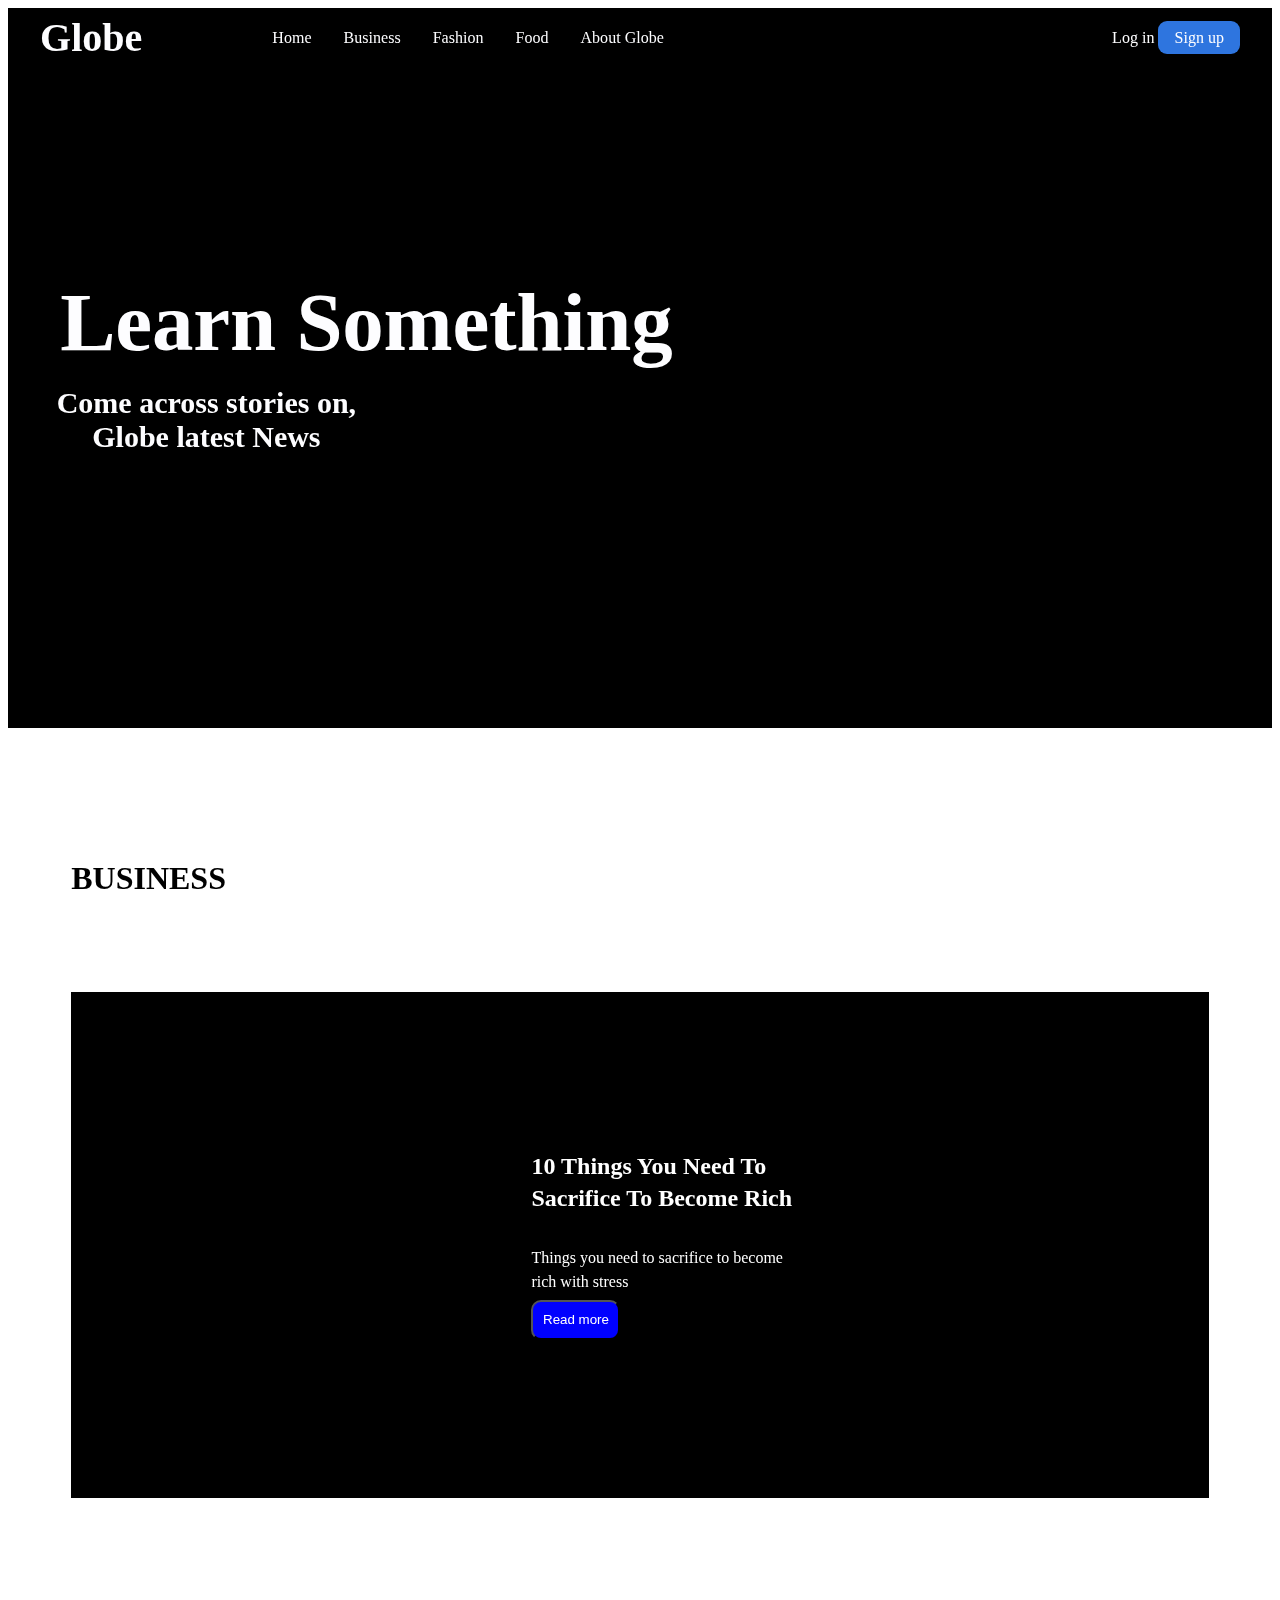
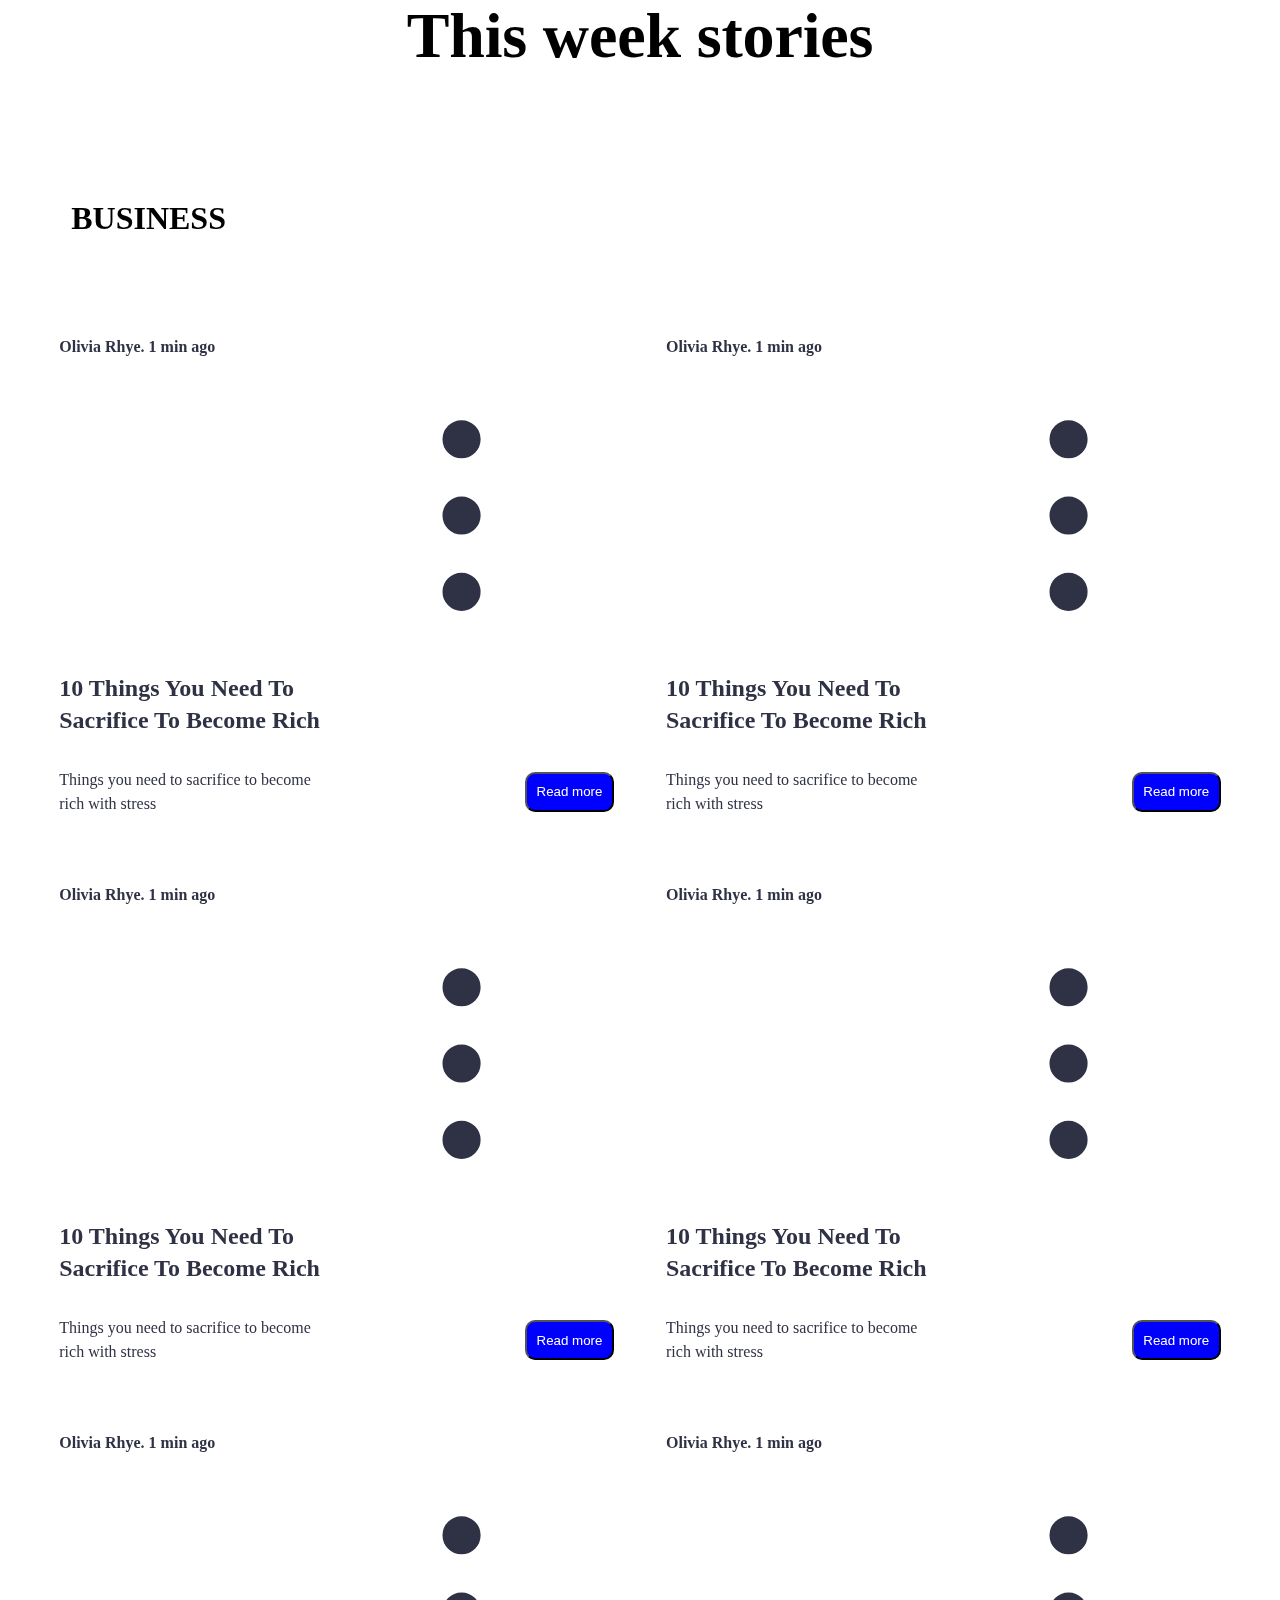
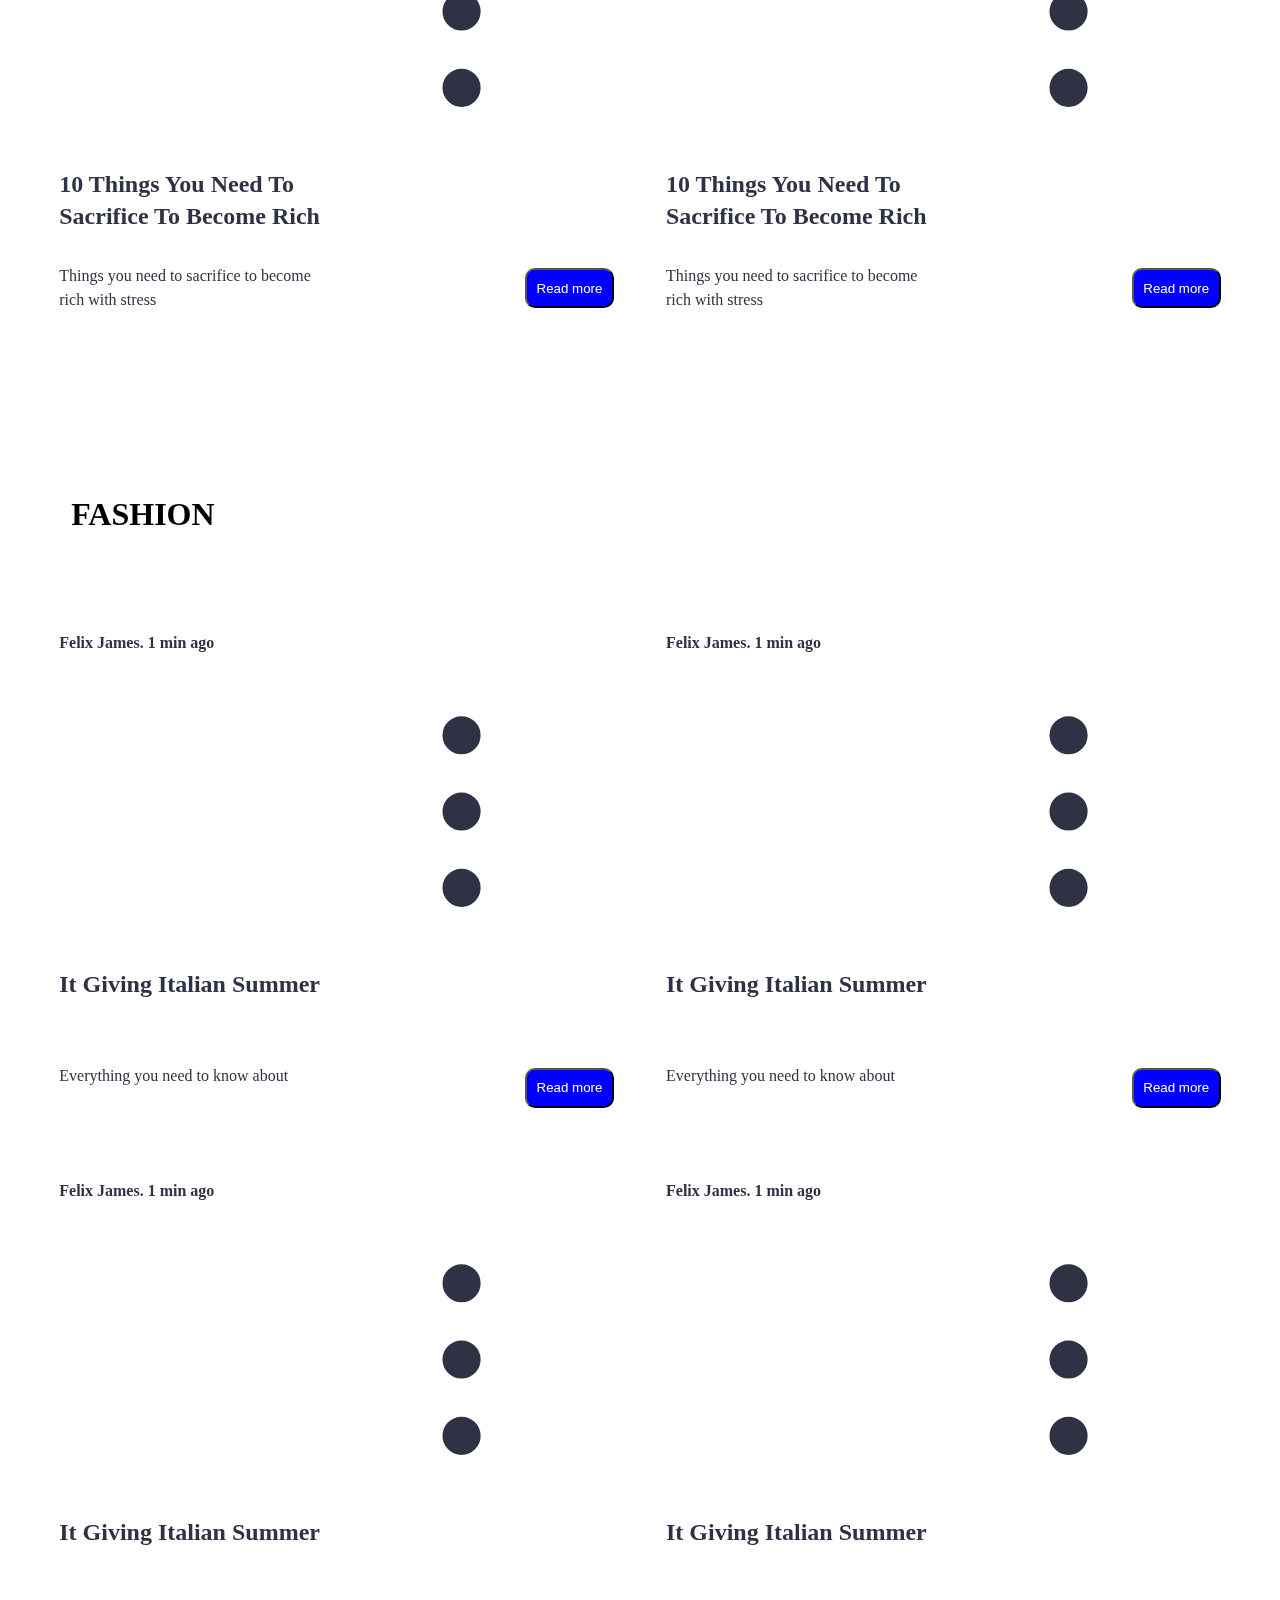
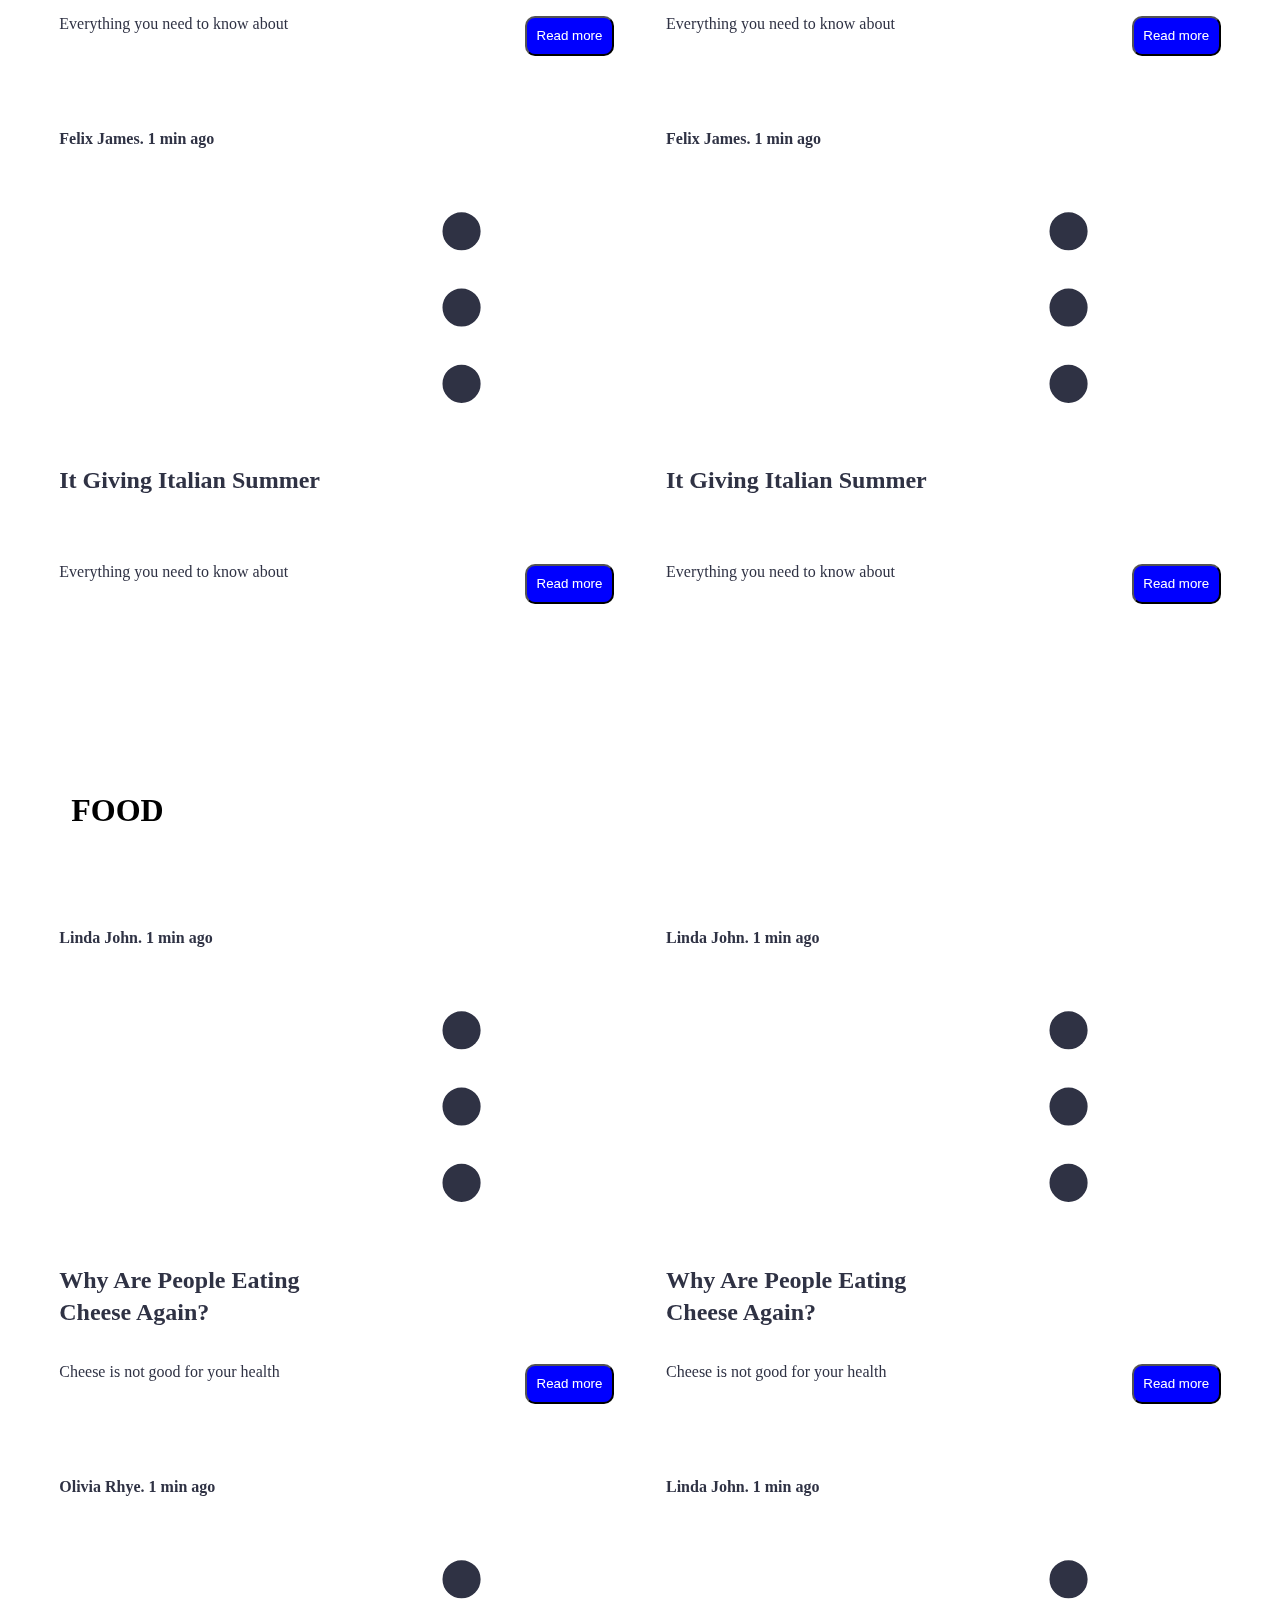
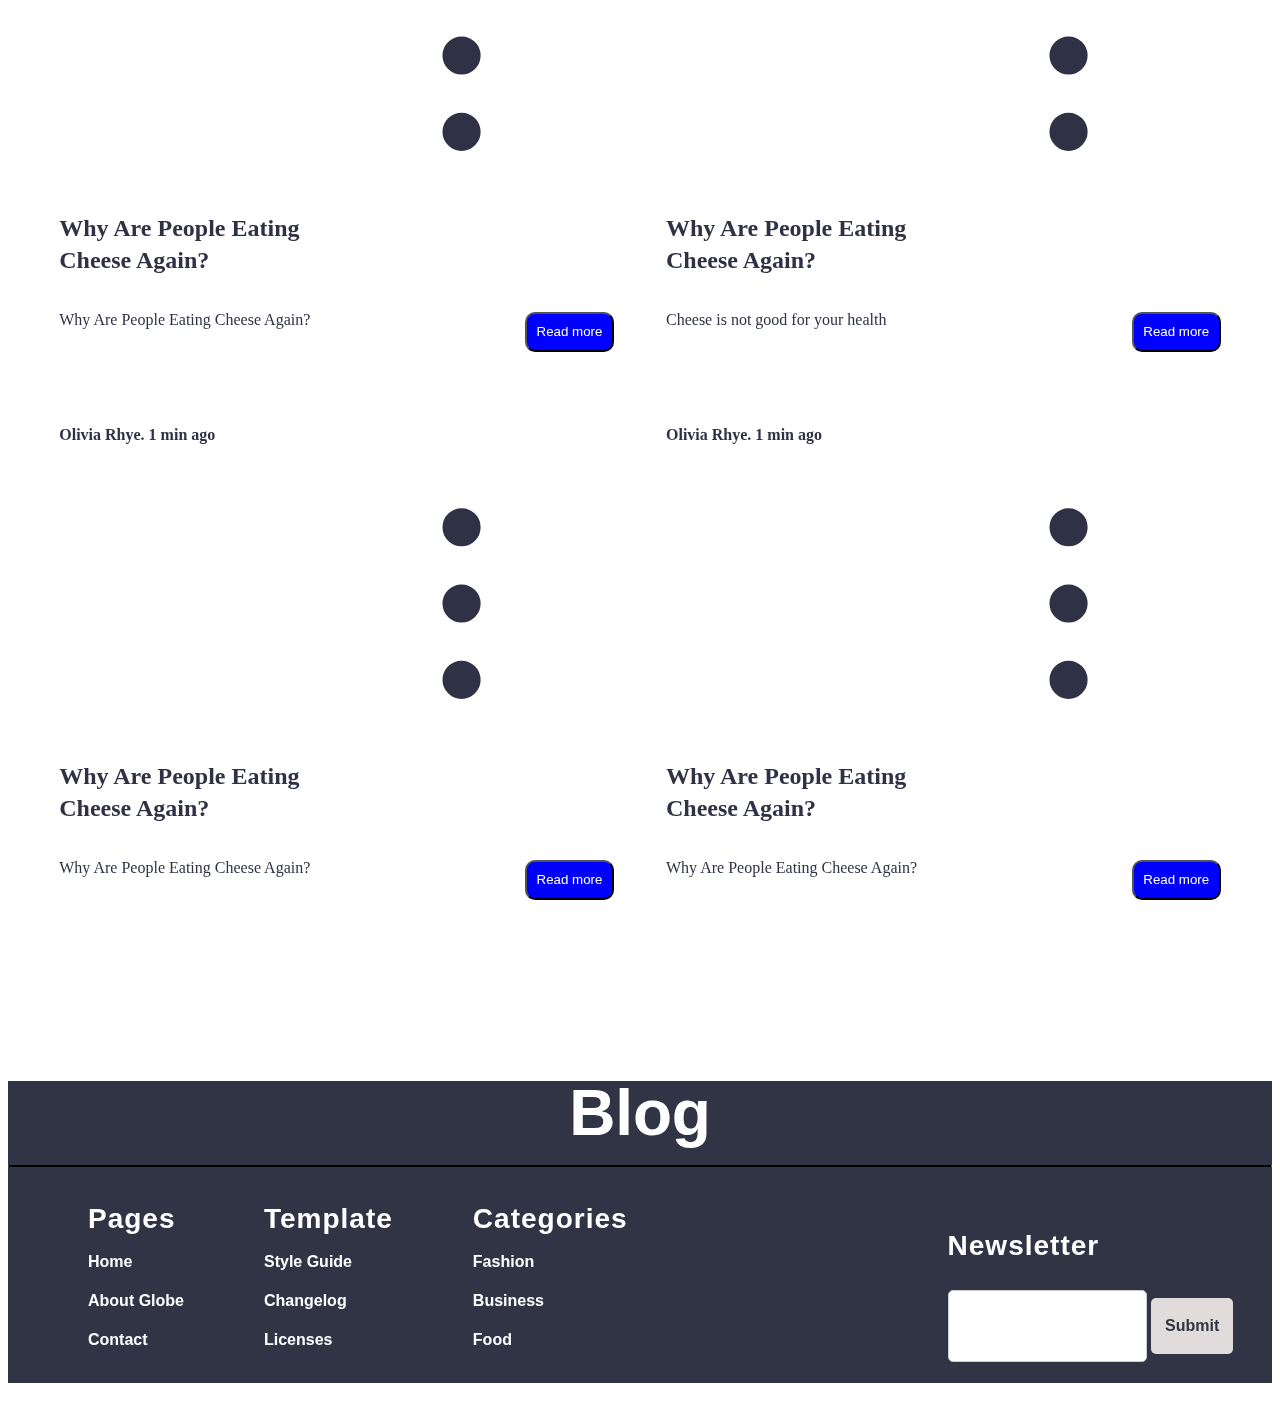
==== index.html @ 5d83f4b3 "regular code maintainance" ====
<!DOCTYPE html>
<html lang="en">

<head>
    <meta charset="UTF-8">
    <meta name="viewport" content="width=device-width, initial-scale=1.0">
    <!-- cdnjs.com font-awesome -->
    <link href="https://cdn.jsdelivr.net/npm/tailwindcss@2.2.19/dist/tailwind.min.css" rel="stylesheet">
    <link rel="stylesheet" href="https://cdnjs.cloudflare.com/ajax/libs/font-awesome/6.4.2/css/all.min.css" integrity="sha512-z3gLpd7yknf1YoNbCzqRKc4qyor8gaKU1qmn+CShxbuBusANI9QpRohGBreCFkKxLhei6S9CQXFEbbKuqLg0DA==" crossorigin="anonymous" referrerpolicy="no-referrer" />
    <!-- cdnjs.com font-awesome -->
    <link href="https://cdn.jsdelivr.net/npm/tailwindcss@2.2.19/dist/tailwind.min.css" rel="stylesheet">
    <link rel="stylesheet" href="https://cdnjs.cloudflare.com/ajax/libs/font-awesome/6.4.2/css/all.min.css"
        integrity="sha512-z3gLpd7yknf1YoNbCzqRKc4qyor8gaKU1qmn+CShxbuBusANI9QpRohGBreCFkKxLhei6S9CQXFEbbKuqLg0DA=="
        crossorigin="anonymous" referrerpolicy="no-referrer" />

    <link rel="stylesheet" href="css/main.css">

    <link rel="stylesheet" href="css/style.css">

    <link rel="stylesheet" href="css/input.css">

    <title>Globe</title>
</head>

<body>

    <div class="header-div">
        <header>
            <div class="navbar">
                <div class="logo-links">
                    <div class="logo"><a href="#">Globe</a></div>
                    <ul class="links">
                        <div class="linker">
                            <li><a href="hero">Home</a></li>
                            <li><a href="business">Business</a></li>
                            <li><a href="fashion">Fashion</a></li>
                            <li><a href="food">Food</a></li>
                            <li><a href="about globe">About Globe</a></li>
                            <div>
                    </ul>
                </div>
                <div>
                    <a href="./src/login.html" class="login-btn">Log in</a>
                    <a href="./src/signup.html" class="action-btn">Sign up</a>
                </div>
                <div class="toggle-btn">
                    <i class="fa-solid fa-bars"></i>
                </div>
            </div>
            <div class="dropdown-menu open">
                <li><a href="hero">Home</a></li>
                <li><a href="business">Business</a></li>
                <li><a href="fashion">Fashion</a></li>
                <li><a href="food">Food</a></li>
                <li><a href="about globe">About Globe</a></li>
                <li>
                    <a href="#" class="action-btn">Log in</a>
                    <a href="/src/signup.html" class="action-btn">Sign up</a>
                </li>
            </div>
        </header>
        <main>
            <section id="hero">
                <div>
                    <h1>Learn Something</h1>
                    <p>Come across stories on,<br>Globe latest News</br></p>
                </div>
            </section>
        </main>
    </div>

    <!-- ad display section-->

    <section id="ad_dispay">
        <h2> Business</h2>


        <div class="ad">



            <!-- Texts -->
            <span class="ad_text">

                <div class="user-time">


                </div>

                <div class="big-text">
                    10 Things You Need To Sacrifice To Become Rich
                </div>

                <div class="small-btn">
                    <span class="small-text">Things you need to sacrifice to become rich with stress</span>
                    <span> <button class="ad-btn">Read more</button></span>
                </div>

            </span>

            <!-- Img-->
            <span class="ad_img">
                <img src="./img/woman.png" alt="">
            </span>
        </div>
    </section>

    <!-- Weekly Posts section-->
    <section id="post">
        <h1>This week stories</h1>

        <!-- business section-->
        <h2> Business</h2>

        <div class="cards">


            <!-- First Card-->
            <div class="card">
                <span><img src="./img/demo.jpg" alt=""></span>

                <div class="post-details">
                    <div class="user-time">
                        <span>Olivia Rhye.</span>
                        <span>1 min ago</span>
                        <span>
                            <svg xmlns="http://www.w3.org/2000/svg" fill="none" viewBox="0 0 24 24" stroke-width="1.5"
                                stroke="currentColor" class="w-6 h-6">
                                <path stroke-linecap="round" stroke-linejoin="round"
                                    d="M12 6.75a.75.75 0 110-1.5.75.75 0 010 1.5zM12 12.75a.75.75 0 110-1.5.75.75 0 010 1.5zM12 18.75a.75.75 0 110-1.5.75.75 0 010 1.5z" />
                            </svg>
                        </span>

                    </div>

                    <div class="big-text">
                        10 Things You Need To Sacrifice To Become Rich
                    </div>

                    <div class="small-btn">
                        <span class="small-text">Things you need to sacrifice to become rich with stress</span>
                        <span> <button>Read more</button></span>
                    </div>
                </div>
            </div>

            <!-- Second  Card-->
            <div class="card">
                <span><img src="./img/demo.jpg" alt=""></span>

                <div class="post-details">
                    <div class="user-time">
                        <span>Olivia Rhye.</span>
                        <span>1 min ago</span>
                        <span>
                            <svg xmlns="http://www.w3.org/2000/svg" fill="none" viewBox="0 0 24 24" stroke-width="1.5"
                                stroke="currentColor" class="w-6 h-6">
                                <path stroke-linecap="round" stroke-linejoin="round"
                                    d="M12 6.75a.75.75 0 110-1.5.75.75 0 010 1.5zM12 12.75a.75.75 0 110-1.5.75.75 0 010 1.5zM12 18.75a.75.75 0 110-1.5.75.75 0 010 1.5z" />
                            </svg>
                        </span>

                    </div>

                    <div class="big-text">
                        10 Things You Need To Sacrifice To Become Rich
                    </div>

                    <div class="small-btn">
                        <span class="small-text">Things you need to sacrifice to become rich with stress</span>
                        <span> <button>Read more</button></span>
                    </div>
                </div>
            </div>

            <!-- Third Card-->
            <div class="card">
                <span><img src="./img/demo.jpg" alt=""></span>

                <div class="post-details">
                    <div class="user-time">
                        <span>Olivia Rhye.</span>
                        <span>1 min ago</span>
                        <span>
                            <svg xmlns="http://www.w3.org/2000/svg" fill="none" viewBox="0 0 24 24" stroke-width="1.5"
                                stroke="currentColor" class="w-6 h-6">
                                <path stroke-linecap="round" stroke-linejoin="round"
                                    d="M12 6.75a.75.75 0 110-1.5.75.75 0 010 1.5zM12 12.75a.75.75 0 110-1.5.75.75 0 010 1.5zM12 18.75a.75.75 0 110-1.5.75.75 0 010 1.5z" />
                            </svg>
                        </span>

                    </div>

                    <div class="big-text">
                        10 Things You Need To Sacrifice To Become Rich
                    </div>

                    <div class="small-btn">
                        <span class="small-text">Things you need to sacrifice to become rich with stress</span>
                        <span> <button>Read more</button></span>
                    </div>
                </div>
            </div>

            <!-- fouth Card-->
            <div class="card">
                <span><img src="./img/demo.jpg" alt=""></span>

                <div class="post-details">
                    <div class="user-time">
                        <span>Olivia Rhye.</span>
                        <span>1 min ago</span>
                        <span>
                            <svg xmlns="http://www.w3.org/2000/svg" fill="none" viewBox="0 0 24 24" stroke-width="1.5"
                                stroke="currentColor" class="w-6 h-6">
                                <path stroke-linecap="round" stroke-linejoin="round"
                                    d="M12 6.75a.75.75 0 110-1.5.75.75 0 010 1.5zM12 12.75a.75.75 0 110-1.5.75.75 0 010 1.5zM12 18.75a.75.75 0 110-1.5.75.75 0 010 1.5z" />
                            </svg>
                        </span>

                    </div>

                    <div class="big-text">
                        10 Things You Need To Sacrifice To Become Rich
                    </div>

                    <div class="small-btn">
                        <span class="small-text">Things you need to sacrifice to become rich with stress</span>
                        <span> <button>Read more</button></span>
                    </div>
                </div>
            </div>

            <!-- fifth  Card-->
            <div class="card">
                <span><img src="./img/demo.jpg" alt=""></span>

                <div class="post-details">
                    <div class="user-time">
                        <span>Olivia Rhye.</span>
                        <span>1 min ago</span>
                        <span>
                            <svg xmlns="http://www.w3.org/2000/svg" fill="none" viewBox="0 0 24 24" stroke-width="1.5"
                                stroke="currentColor" class="w-6 h-6">
                                <path stroke-linecap="round" stroke-linejoin="round"
                                    d="M12 6.75a.75.75 0 110-1.5.75.75 0 010 1.5zM12 12.75a.75.75 0 110-1.5.75.75 0 010 1.5zM12 18.75a.75.75 0 110-1.5.75.75 0 010 1.5z" />
                            </svg>
                        </span>

                    </div>

                    <div class="big-text">
                        10 Things You Need To Sacrifice To Become Rich
                    </div>

                    <div class="small-btn">
                        <span class="small-text">Things you need to sacrifice to become rich with stress</span>
                        <span> <button>Read more</button></span>
                    </div>
                </div>
            </div>

            <!-- six Card-->
            <div class="card">
                <span><img src="./img/demo.jpg" alt=""></span>

                <div class="post-details">
                    <div class="user-time">
                        <span>Olivia Rhye.</span>
                        <span>1 min ago</span>
                        <span>
                            <svg xmlns="http://www.w3.org/2000/svg" fill="none" viewBox="0 0 24 24" stroke-width="1.5"
                                stroke="currentColor" class="w-6 h-6">
                                <path stroke-linecap="round" stroke-linejoin="round"
                                    d="M12 6.75a.75.75 0 110-1.5.75.75 0 010 1.5zM12 12.75a.75.75 0 110-1.5.75.75 0 010 1.5zM12 18.75a.75.75 0 110-1.5.75.75 0 010 1.5z" />
                            </svg>
                        </span>

                    </div>

                    <div class="big-text">
                        10 Things You Need To Sacrifice To Become Rich
                    </div>

                    <div class="small-btn">
                        <span class="small-text">Things you need to sacrifice to become rich with stress</span>
                        <span> <button>Read more</button></span>
                    </div>
                </div>
            </div>



        </div>

        <!-- fashion section-->
        <h2> fashion</h2>

        <div class="cards">


            <div class="card">
                <span><img src="./img/demo-fashion.jpg" alt=""></span>

                <div class="post-details">
                    <div class="user-time">
                        <span>Felix James.</span>
                        <span>1 min ago</span>
                        <span>
                            <svg xmlns="http://www.w3.org/2000/svg" fill="none" viewBox="0 0 24 24" stroke-width="1.5"
                                stroke="currentColor" class="w-6 h-6">
                                <path stroke-linecap="round" stroke-linejoin="round"
                                    d="M12 6.75a.75.75 0 110-1.5.75.75 0 010 1.5zM12 12.75a.75.75 0 110-1.5.75.75 0 010 1.5zM12 18.75a.75.75 0 110-1.5.75.75 0 010 1.5z" />
                            </svg>
                        </span>

                    </div>

                    <div class="big-text">
                        It Giving Italian Summer
                    </div>

                    <div class="small-btn">
                        <span class="small-text">Everything you need to know about</span>
                        <span> <button>Read more</button></span>
                    </div>
                </div>
            </div>

            <!-- Second  Card-->
            <div class="card">
                <span><img src="./img/demo-fashion.jpg" alt=""></span>

                <div class="post-details">
                    <div class="user-time">
                        <span>Felix James.</span>
                        <span>1 min ago</span>
                        <span>
                            <svg xmlns="http://www.w3.org/2000/svg" fill="none" viewBox="0 0 24 24" stroke-width="1.5"
                                stroke="currentColor" class="w-6 h-6">
                                <path stroke-linecap="round" stroke-linejoin="round"
                                    d="M12 6.75a.75.75 0 110-1.5.75.75 0 010 1.5zM12 12.75a.75.75 0 110-1.5.75.75 0 010 1.5zM12 18.75a.75.75 0 110-1.5.75.75 0 010 1.5z" />
                            </svg>
                        </span>

                    </div>

                    <div class="big-text">
                        It Giving Italian Summer
                    </div>

                    <div class="small-btn">
                        <span class="small-text">Everything you need to know about</span>
                        <span> <button>Read more</button></span>
                    </div>
                </div>
            </div>

            <!-- Third Card-->
            <div class="card">
                <span><img src="./img/demo-fashion.jpg" alt=""></span>

                <div class="post-details">
                    <div class="user-time">
                        <span>Felix James.</span>
                        <span>1 min ago</span>
                        <span>
                            <svg xmlns="http://www.w3.org/2000/svg" fill="none" viewBox="0 0 24 24" stroke-width="1.5"
                                stroke="currentColor" class="w-6 h-6">
                                <path stroke-linecap="round" stroke-linejoin="round"
                                    d="M12 6.75a.75.75 0 110-1.5.75.75 0 010 1.5zM12 12.75a.75.75 0 110-1.5.75.75 0 010 1.5zM12 18.75a.75.75 0 110-1.5.75.75 0 010 1.5z" />
                            </svg>
                        </span>

                    </div>

                    <div class="big-text">
                        It Giving Italian Summer
                    </div>

                    <div class="small-btn">
                        <span class="small-text">Everything you need to know about</span>
                        <span> <button>Read more</button></span>
                    </div>
                </div>
            </div>

            <!-- fouth Card-->
            <div class="card">
                <span><img src="./img/demo-fashion.jpg" alt=""></span>

                <div class="post-details">
                    <div class="user-time">
                        <span>Felix James.</span>
                        <span>1 min ago</span>
                        <span>
                            <svg xmlns="http://www.w3.org/2000/svg" fill="none" viewBox="0 0 24 24" stroke-width="1.5"
                                stroke="currentColor" class="w-6 h-6">
                                <path stroke-linecap="round" stroke-linejoin="round"
                                    d="M12 6.75a.75.75 0 110-1.5.75.75 0 010 1.5zM12 12.75a.75.75 0 110-1.5.75.75 0 010 1.5zM12 18.75a.75.75 0 110-1.5.75.75 0 010 1.5z" />
                            </svg>
                        </span>

                    </div>

                    <div class="big-text">
                        It Giving Italian Summer
                    </div>

                    <div class="small-btn">
                        <span class="small-text">Everything you need to know about</span>
                        <span> <button>Read more</button></span>
                    </div>
                </div>
            </div>

            <!-- fifth  Card-->
            <div class="card">
                <span><img src="./img/demo-fashion.jpg" alt=""></span>

                <div class="post-details">
                    <div class="user-time">
                        <span>Felix James.</span>
                        <span>1 min ago</span>
                        <span>
                            <svg xmlns="http://www.w3.org/2000/svg" fill="none" viewBox="0 0 24 24" stroke-width="1.5"
                                stroke="currentColor" class="w-6 h-6">
                                <path stroke-linecap="round" stroke-linejoin="round"
                                    d="M12 6.75a.75.75 0 110-1.5.75.75 0 010 1.5zM12 12.75a.75.75 0 110-1.5.75.75 0 010 1.5zM12 18.75a.75.75 0 110-1.5.75.75 0 010 1.5z" />
                            </svg>
                        </span>

                    </div>

                    <div class="big-text">
                        It Giving Italian Summer
                    </div>

                    <div class="small-btn">
                        <span class="small-text">Everything you need to know about</span>
                        <span> <button>Read more</button></span>
                    </div>
                </div>
            </div>

            <!-- six Card-->
            <div class="card">
                <span><img src="./img/demo-fashion.jpg" alt=""></span>

                <div class="post-details">
                    <div class="user-time">
                        <span>Felix James.</span>
                        <span>1 min ago</span>
                        <span>
                            <svg xmlns="http://www.w3.org/2000/svg" fill="none" viewBox="0 0 24 24" stroke-width="1.5"
                                stroke="currentColor" class="w-6 h-6">
                                <path stroke-linecap="round" stroke-linejoin="round"
                                    d="M12 6.75a.75.75 0 110-1.5.75.75 0 010 1.5zM12 12.75a.75.75 0 110-1.5.75.75 0 010 1.5zM12 18.75a.75.75 0 110-1.5.75.75 0 010 1.5z" />
                            </svg>
                        </span>

                    </div>

                    <div class="big-text">
                        It Giving Italian Summer
                    </div>

                    <div class="small-btn">
                        <span class="small-text">Everything you need to know about</span>
                        <span> <button>Read more</button></span>
                    </div>
                </div>
            </div>


        </div>

        <!-- Food -Section-->
        <h2> Food</h2>

        <div class="cards">


            <!-- First Card-->
            <div class="card">
                <span><img src="./img/demo-food.png" alt=""></span>

                <div class="post-details">
                    <div class="user-time">
                        <span>Linda John.</span>
                        <span>1 min ago</span>
                        <span>
                            <svg xmlns="http://www.w3.org/2000/svg" fill="none" viewBox="0 0 24 24" stroke-width="1.5"
                                stroke="currentColor" class="w-6 h-6">
                                <path stroke-linecap="round" stroke-linejoin="round"
                                    d="M12 6.75a.75.75 0 110-1.5.75.75 0 010 1.5zM12 12.75a.75.75 0 110-1.5.75.75 0 010 1.5zM12 18.75a.75.75 0 110-1.5.75.75 0 010 1.5z" />
                            </svg>
                        </span>

                    </div>

                    <div class="big-text">
                        Why Are People Eating Cheese Again?
                    </div>

                    <div class="small-btn">
                        <span class="small-text">Cheese is not good for your health</span>
                        <span> <button>Read more</button></span>
                    </div>
                </div>
            </div>

            <!-- Second  Card-->
            <div class="card">
                <span><img src="./img/demo-food.png" alt=""></span>

                <div class="post-details">
                    <div class="user-time">
                        <span>Linda John.</span>
                        <span>1 min ago</span>
                        <span>
                            <svg xmlns="http://www.w3.org/2000/svg" fill="none" viewBox="0 0 24 24" stroke-width="1.5"
                                stroke="currentColor" class="w-6 h-6">
                                <path stroke-linecap="round" stroke-linejoin="round"
                                    d="M12 6.75a.75.75 0 110-1.5.75.75 0 010 1.5zM12 12.75a.75.75 0 110-1.5.75.75 0 010 1.5zM12 18.75a.75.75 0 110-1.5.75.75 0 010 1.5z" />
                            </svg>
                        </span>

                    </div>

                    <div class="big-text">
                        Why Are People Eating Cheese Again?
                    </div>

                    <div class="small-btn">
                        <span class="small-text">Cheese is not good for your health</span>
                        <span> <button>Read more</button></span>
                    </div>
                </div>
            </div>

            <!-- Third Card-->
            <div class="card">
                <span><img src="./img/demo-food.png" alt=""></span>

                <div class="post-details">
                    <div class="user-time">
                        <span>Olivia Rhye.</span>
                        <span>1 min ago</span>
                        <span>
                            <svg xmlns="http://www.w3.org/2000/svg" fill="none" viewBox="0 0 24 24" stroke-width="1.5"
                                stroke="currentColor" class="w-6 h-6">
                                <path stroke-linecap="round" stroke-linejoin="round"
                                    d="M12 6.75a.75.75 0 110-1.5.75.75 0 010 1.5zM12 12.75a.75.75 0 110-1.5.75.75 0 010 1.5zM12 18.75a.75.75 0 110-1.5.75.75 0 010 1.5z" />
                            </svg>
                        </span>

                    </div>

                    <div class="big-text">
                        Why Are People Eating Cheese Again?
                    </div>

                    <div class="small-btn">
                        <span class="small-text">Why Are People Eating Cheese Again?</span>
                        <span> <button>Read more</button></span>
                    </div>
                </div>
            </div>

            <!-- fouth Card-->
            <div class="card">
                <span><img src="./img/demo-food.png" alt=""></span>

                <div class="post-details">
                    <div class="user-time">
                        <span>Linda John.</span>
                        <span>1 min ago</span>
                        <span>
                            <svg xmlns="http://www.w3.org/2000/svg" fill="none" viewBox="0 0 24 24" stroke-width="1.5"
                                stroke="currentColor" class="w-6 h-6">
                                <path stroke-linecap="round" stroke-linejoin="round"
                                    d="M12 6.75a.75.75 0 110-1.5.75.75 0 010 1.5zM12 12.75a.75.75 0 110-1.5.75.75 0 010 1.5zM12 18.75a.75.75 0 110-1.5.75.75 0 010 1.5z" />
                            </svg>
                        </span>

                    </div>

                    <div class="big-text">
                        Why Are People Eating Cheese Again?
                    </div>

                    <div class="small-btn">
                        <span class="small-text">Cheese is not good for your health</span>
                        <span> <button>Read more</button></span>
                    </div>
                </div>






            </div>

            <!-- five Card-->
            <div class="card">
                <span><img src="./img/demo-food.png" alt=""></span>

                <div class="post-details">
                    <div class="user-time">
                        <span>Olivia Rhye.</span>
                        <span>1 min ago</span>
                        <span>
                            <svg xmlns="http://www.w3.org/2000/svg" fill="none" viewBox="0 0 24 24" stroke-width="1.5"
                                stroke="currentColor" class="w-6 h-6">
                                <path stroke-linecap="round" stroke-linejoin="round"
                                    d="M12 6.75a.75.75 0 110-1.5.75.75 0 010 1.5zM12 12.75a.75.75 0 110-1.5.75.75 0 010 1.5zM12 18.75a.75.75 0 110-1.5.75.75 0 010 1.5z" />
                            </svg>
                        </span>

                    </div>

                    <div class="big-text">
                        Why Are People Eating Cheese Again?
                    </div>

                    <div class="small-btn">
                        <span class="small-text">Why Are People Eating Cheese Again?</span>
                        <span> <button>Read more</button></span>
                    </div>
                </div>
            </div>

            <!-- six Card-->
            <div class="card">
                <span><img src="./img/demo-food.png" alt=""></span>

                <div class="post-details">
                    <div class="user-time">
                        <span>Olivia Rhye.</span>
                        <span>1 min ago</span>
                        <span>
                            <svg xmlns="http://www.w3.org/2000/svg" fill="none" viewBox="0 0 24 24" stroke-width="1.5"
                                stroke="currentColor" class="w-6 h-6">
                                <path stroke-linecap="round" stroke-linejoin="round"
                                    d="M12 6.75a.75.75 0 110-1.5.75.75 0 010 1.5zM12 12.75a.75.75 0 110-1.5.75.75 0 010 1.5zM12 18.75a.75.75 0 110-1.5.75.75 0 010 1.5z" />
                            </svg>
                        </span>

                    </div>

                    <div class="big-text">
                        Why Are People Eating Cheese Again?
                    </div>

                    <div class="small-btn">
                        <span class="small-text">Why Are People Eating Cheese Again?</span>
                        <span> <button>Read more</button></span>
                    </div>
                </div>
            </div>
        </div>

    </section>

    <!-- Footer starts here -->

    <footer class="footer-background-color">
        <h1 class="footer-blog">Blog</h1>
        <hr class="footer-hr">
        <div class="footer-body">
            <ul class="footer-ul">
                <li class="footer-pages">Pages</li>
                <li class="footer-tags"><a href="#">Home</a></li>
                <li class="footer-tags"><a href="#">About Globe</a></li>
                <li class="footer-tags"><a href="#">Contact</a></li>
            </ul>
            <ul>
                <li class="footer-pages">Template</li>
                <li class="footer-tags"><a href="#">Style Guide</a></li>
                <li class="footer-tags"><a href="#">Changelog</a></li>
                <li class="footer-tags"><a href="#">Licenses</a></li>
            </ul>
            <ul>
                <li class="footer-pages">Categories</li>
                <li class="footer-tags"><a href="#">Fashion</a></li>
                <li class="footer-tags"><a href="#">Business</a></li>
                <li class="footer-tags"><a href="#">Food</a></li>
            </ul>
            <div class="footer-newsletter">
                <p class="footer-news">Newsletter</p>
                <form>
                    <input type="email" name="email" placeholder="Enter your email..." required>
                    <input type="submit" value="Submit">
                </form>
            </div>
        </div>

    </footer>



    <!-- JS -->
    <script src="js/script.js"> </script>
</body>

</html>
---- css/style.css ----
html {
  font-family: 'inter';
}

.header-div,
.header-read-more {
  height: 80vh;
  background-color: #000;
  background-image: url('../img/global-connections.png');
  background-size: cover;
  background-position: center;
}

.header-read-more {
  
  height: 488px;
}
.header li {
  list-style: none;
}

.header-div a, 
.header-read-more a {
  color: var(--white, #FDFDFF);
  /* Title Medium/Light */
  font-family: Inter;
  font-size: 1rem;
  font-style: normal;
  font-weight: 500;
  line-height: 24px; /* 150% */
  letter-spacing: 0.024px;
}

a:hover{
  color: #2E75DF;
}

header {
  position: relative;
  padding: 0 2rem;
}

.navbar {
  width: 100%;
  height: 60px;
  max-width: 1200px;
  margin: 0 auto;
  display: flex;
  align-items: center;
  justify-content: space-between;
  font-style: 'inter', sans-serif;
}

.navbar .logo-links{
  display: flex;
  align-items: center;
}

.navbar .logo a{
  color: var(--white, #FDFDFF);
  font-family: Inter;
  font-size: 2.5rem;
  font-style: normal;
  font-weight: 700;
  line-height: 40px; /* 125% */
}

.navbar .links .linker{
  display: flex;
  gap: 2rem;
  padding-left: 90px;
}



.navbar .toggle-btn{
  color: #FDFDFF;
  font-size: 1.5rem;
  cursor: pointer;
  display: none;
}

.action-btn {
  background-color: #2E75DF;
  color: #FDFDFF;
  padding: 0.5rem 1rem;
  border: none;
  border-radius: 9px;
  font-size: 0.8rem;
  font-weight: bold;
  cursor: pointer;
  transition: scale 0.2 ease;
}

.action-btn:hover{
  scale: 1.05;
  color: #FDFDFF;
}

.action-btn:active{
  scale: 0.95;
}


.quick-links {
  display: flex;
  flex-direction: row;
  color: #fff;

  

}
/* Dropdown Menu */

.dropdown-menu{
  display: none;
  position: absolute;
  right: 2rem;
  top: 60px;
  height: 0;
  width: 300px;
  background: rgba(225, 225, 225, 0.1);
  backdrop-filter: blur(15px);
  border-radius: 10px;
  overflow: hidden;
  transition: height .2s cubic-bezier(0.175, 0.885, 0.32, 1.275);
}

.dropdown-menu.open{
  height: 240px;
}

.dropdown-menu li{
  padding: 0.7rem;
  display: flex;
  align-items: center;
  justify-content: center;
}

.dropdown-menu .action-btn{
  width: 100%;
  display: flex;
  justify-content: center;
  gap: 2 rem;
}

/* Hero */
section#hero{
  height: calc(100vh-60);
  display: flex;
  flex-direction: column;
  align-items: center;
  justify-content: center;
  text-align: center;
  color: #FDFDFF;
  padding-top: 10.4rem;
  padding-right: 34.2rem;
}

#hero h1{
  font-size: 5.18rem;
  margin-bottom: 2rem;
}

#hero p{
  justify-content: center;
  padding-right: 20rem;
  font-size: 30px;
  font-weight: bolder;
}

/* Responsive Design */
@media(max-width: 992px){
  .navbar .links,
  .navbar .action-btn .login-btn {
      display: none;
  }

  .navbar .toggle-btn {
      display: block;
  }

  .dropdown-menu {
      display: block;
  }
}

@media(max-width: 576px){
  .dropdown-menu {
      left: 2rem;
      width: unset;
  }
}

/* body */



h1 {
    font-weight: 700;
    font-size: 64px;
    text-align: center;
    line-height: 64px;
    letter-spacing: -0.16px;

}

h2 {
    font-weight: 700;
    font-size: 32px;
    margin-top: 10%;
     line-height: 48px;
    text-align: left;
    margin-left: 5%;
        text-transform: uppercase;
}



@media(max-width: 798px) {
    h1 {
        font-size: 40px;
    }
}

.ad {
    width: 90%;
    background-image:url('../img/global-connections.png');
    height: 505.466px;
    background-color: #000;
    position: inherit;
    mix-blend-mode: darken;
    justify-content: center;
    margin: 5% 5%;
    display: inline-flex;
    background-position: left;
    

}
.ad .small-btn {
    display: block;
}
.ad .ad_text {
    text-align: start;
    justify-self: center;
    align-self: center;
    padding-left: 50px;

}
.ad .ad_text .small-btn .small-text {
    color: #fff;


}

.ad .ad_text .big-text {
    color: #fff;
}

.ad .ad-btn {
    margin-top: 2%;

}

@media(max-width: 798px) {
    .ad {
        height: 250px;
    }
    .ad .ad_text {
        text-align: start;
        padding: 40px;
    }
}



#post .cards{
    
    padding: 2%;
    display: flex;
    flex-direction: row;
    flex-wrap: wrap;
    justify-content: space-between;



}


.card {
    flex: 1;
    margin: 0.5rem;
    padding: 1rem;
    border: 0.5rem;
    min-width: 376px;
    margin: 10px;
}


.card img {
    width: 100%;
    height: auto;
}

.user-time {
    color:  #2F3244;
    font-size: 16px;
    font-weight: 700;

}
svg {
    display: inline-block;
    margin: 7px 0 0 45% ;

}
.big-text {
    width: 267px;
    height: 96px;
    font-size: 24px;
    font-weight: 700;
    color:  #2F3244;
    line-height: 32px;
}
.small-btn {
    display: flex;
    justify-content: space-between;
    align-items: center;
   
}
.small-btn .small-text {
    width: 260px;
    height: 48px;
    font-weight: 400;
    font-size: 16px;
    line-height: 24px;
    letter-spacing: 0.5%;
    color: #2F3244;
    display: flex;
  


}
.small-btn button {
    display: inline-block;
    width: 89px;
    height: 40px;
    border-radius: 10px;
    background-color: blue;
    color: #fff;
    margin-left: px;
    padding: 6px;
    transition: background-color 0.2s;
    
    

}

/* Read More */

#blog {
  margin: 5%;
}

.blog .post-title {
  width: 630px;
  height: 192px;
  top: 651px;
  left: 98px;
  font-weight: 700;
  font-size: 57px;
  line-height: 64px;
  letter-spacing: -0.25%;
}

.profile-detailes {
  width: 1440px;
  top: 240px;
  left: 293px;
  display: flex;
  margin-top: 5%;
}

.use-img img{
  width: 100px;
  height: 100px;
  top: 906px;
  left: 90px;
  border-radius: 50%;
}

.user-name-and-time-of-post {
  display: flex;
  flex-direction: column;
  margin-top: 2%;

}

.user-name-and-time-of-post .user-name {
  width: 131px;
  height: 32px;
  top: 956px;
  left: 197px;
  font-weight: 700;
  font-size: 24px;
  line-height: 32px;

}

.user-name-and-time-of-post .time-of-post {
  width: 711px;
  height: 40px;
  top: 988px;
  left: 197px;
  font-weight: 700;
  font-size: 32px;
  line-height: 40px;
}

.post-img-and-post-body .post-img {
  width: 1262px;
  height: 518px;
  top: 1280px;
  left: 88px;

}

.post-img-and-post-body span p {
  width: 1260px;
  height: 152px;
  top: 1879px;
  font-weight: 700;
  font-size: 18px;
  line-height: 40px;
  letter-spacing: 1.5%;
  
}

footer {
    margin-top: 10%;
}
.footer-background-color{
    background-color: #303444;
    font-family: 'Inter', sans-serif;
}
.footer-blog{
    color: white;
    font-size: 64px;
    margin: 20px;
    letter-spacing: -0.25%;
    font-weight: 700;
}
.footer-body{
    margin: 20px;
    display: flex;
}
.footer-hr{
    border-top: 1px solid black;
    border-bottom: 1px solid black;
}
.footer-ul{
    list-style: none;
}
.footer-body a{
    color:white ;
    text-decoration: none;
    
}
a:active{
    text-decoration: white;
}
.footer-pages{
    font-size: 28px;
    font-weight: 700;
    letter-spacing: 1px;
    list-style: none;
    margin: 0px 20px 15px 20px;
    color: white;
}
.footer-tags{ 
    font-weight: 400;
    font-size: 16px;
    line-height: 24px;
    letter-spacing: 0.5%;
    margin: 0px 20px 15px 20px;
    color: white;
    list-style: none;

}
.footer-newsletter{
    margin: 15px 0px 0px 300px;
}
.footer-news{
    color: white;
    font-size: 28px;
    font-weight: 700;
    letter-spacing: 1px;
}

::placeholder {
    color: white;
    font-size: 20px;
    font-weight: bold;
}
input[type=submit] {
    background-color: #e0dcdc;
    color: #303444;
    border: none;
    padding: 14px 14px;
    font-size: medium;
    font-weight: 700;
    height: 56px;
}

/* sign up css */

  
  .input-group {
    width: 509px;
    height: 82px;
    justify-content: center;
    padding: 0 80px;
    gap: 8px;
    display: flex;
    flex-direction: column;
    margin-bottom: 10px;
  
  }
  
  label {
    height: 24px;
    line-height: 24px;
    font-size: 16px;
    line-height: 24px;
    font-weight: 700;
    color: #2f3244;
  }
  
  input {
    
    padding: 10px;
    height: 50px;
    border: 1px solid #ccc;
    border-radius: 5px;
    margin-bottom: 20px;
  
  
  }
  
 
  
  .forgot-password {
    text-align: right;
    font-size: 14px;
    color: #2f3244;
    cursor: pointer;
    font-weight: 700;
  }
  
  .signup-now {
    text-align: center;
    font-size: 16px;
  
    margin-top: 5px;
    margin-bottom: 15px;
    font-weight: 700;
    text-decoration: none;
  
  
  }
  a{
    text-decoration: none;
    color:#2e75df;
  }

  .sign-up-body {
    background-image: url('../img/global-connections.png');
    background-position: left;
  }
 
  .signup-container {
    width: 509px;
    height: 730px;
    top: 106px;
    margin-top: 0;
    left: 158px;
    justify-content: center;
    background-color: #fff;
    box-shadow: 0px 0px 10px rgba(0, 0, 0, 0.1);
    display: flex;
    flex-direction: column;
    gap: 20px;
  }
  
  .signup-title {
    width: 121px;
    padding-top: 30px;
    font-size: 32px;
    
    font-weight: 700;
    text-align: center;
    justify-self: center;
    align-self: center;
    margin-top: 5px;
    color: #2f3244;
    font-weight: bold;
   
  }
  

  #signup-button {
    width: 352px;
    height: 50px;
    margin: 0 80px;
    margin-top: 20px;
    background-color: #007bff;
    color: #fff;
    border: none;
    border-radius: 8px;
    padding: 10px;
    font-size: 16px;
    cursor: pointer;
    transition: background-color 0.3s ease;
  }
  
  #signup-button:hover {
    background-color: #0056b3;
  }
  
  #sign-up {

  height: 900px;
  
  display: flex;
  justify-content: center;
  align-items: center;
  
  font-family: "inter";
}

#login {

  display: flex;
  justify-content: center;
  align-items: center;
  height: 100vh;
  background-color: #f0f0f0;
  font-family: "inter";
}

.login-err-msg {
  position: absolute;
  top: 100%;
}


  .login-link {
    text-align: center;
    font-size: 16px;
    color: #555;
    margin-top: 10px;
    font-weight: 700;
  }
  a{
    text-decoration: none;
    color: #2e75df;
    font-weight: 700;
  }


  .sign-up-body {
    background: rgba(0, 0, 0, 0.7);
    background-repeat: no-repeat;
    background-size: contain;
    background-position: center;
    background-blend-mode: darken;
  }

  .sign-up-body img {
    position: absolute;
    top: 0;
    left: 0;
    object-fit: cover;
    width: 100%;
    height: 100%;
    pointer-events: none;
    mix-blend-mode: darken;
  }

 

.login-link .two{
 color: #0056b3;
}

/* ... (your CSS code) ... */
.loader {
  /* display: none; */
  position: relative;
  align-self: center;
  justify-content: center;
  border: 6px solid #f3f3f3; /* Light gray border */
  border-top: 6px solid #0056b3; /* Blue border on top */
  border-radius: 50%;
  width: 40px;
  height: 40px;
  animation: spin 2s linear infinite; /* Animation to rotate the loader */
  margin: 20px auto;
}

@keyframes spin {
  0% { transform: rotate(0deg); }
  100% { transform: rotate(360deg); }
}
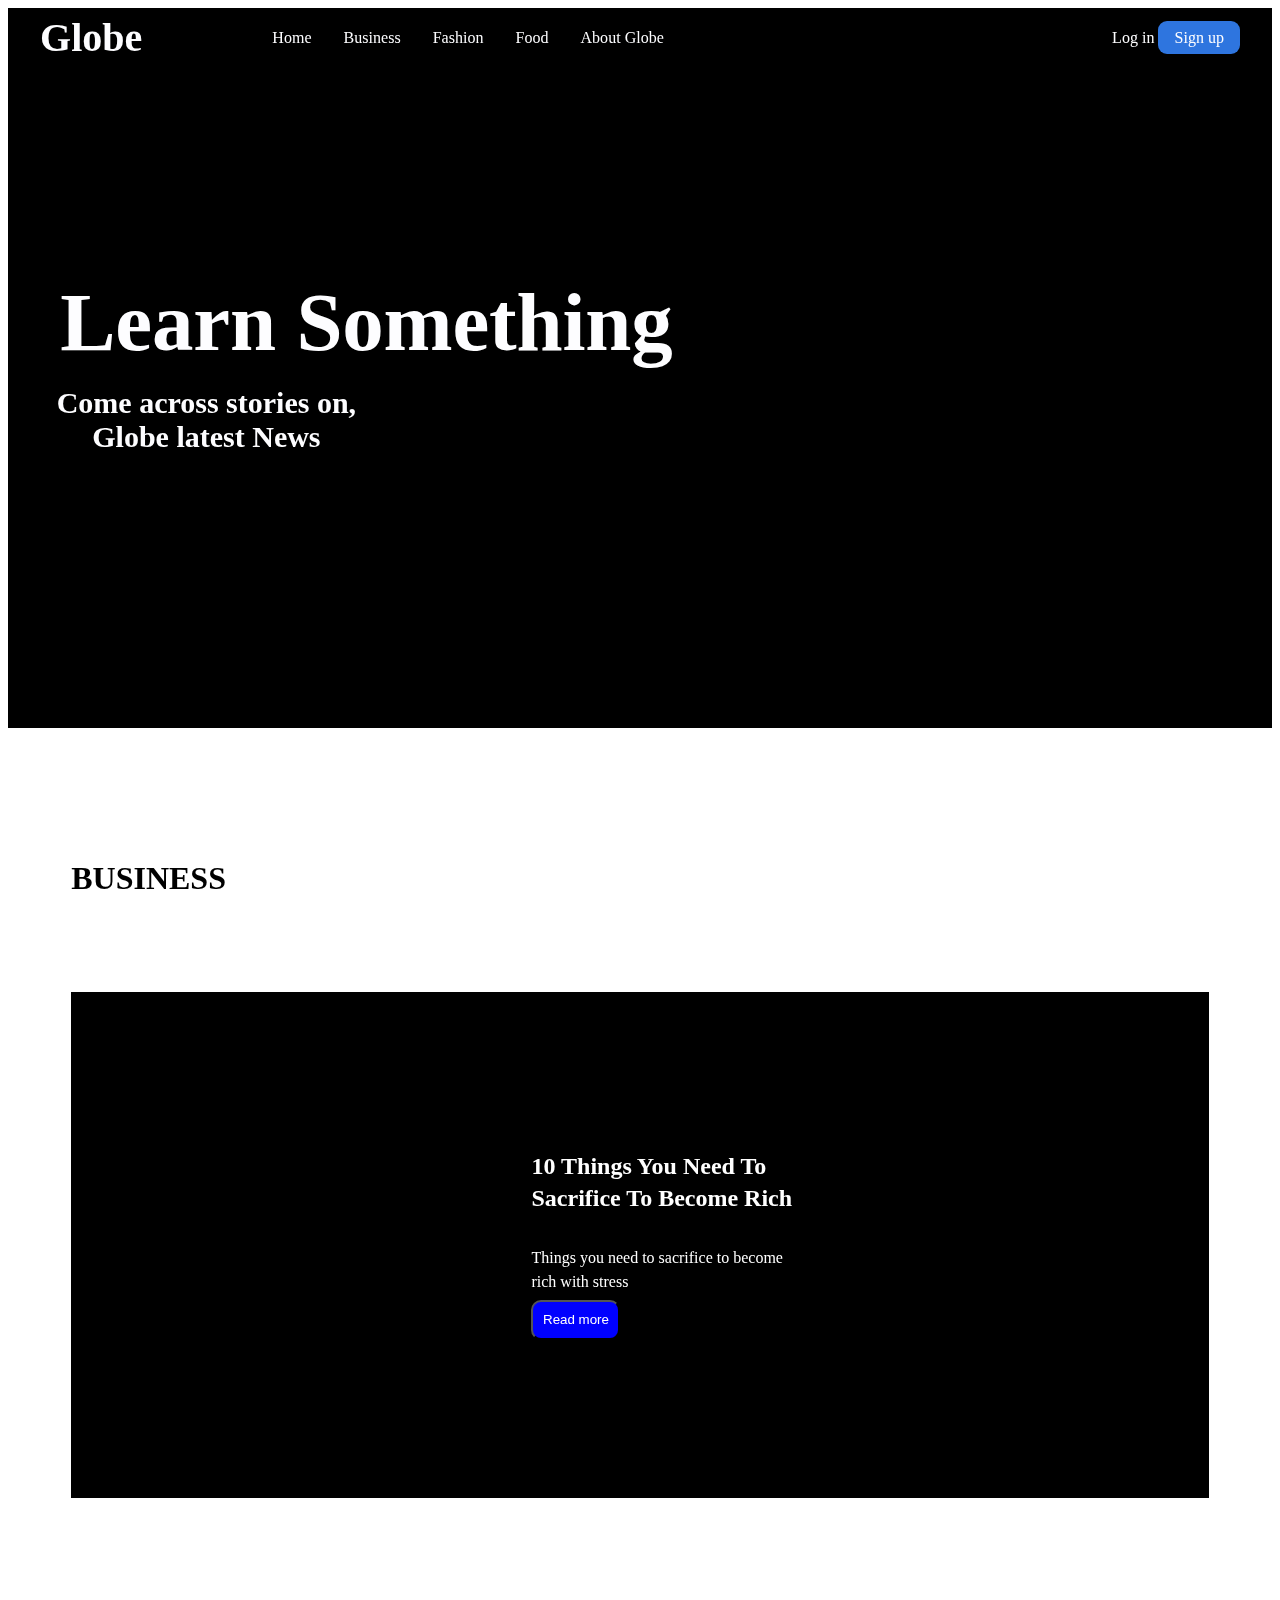
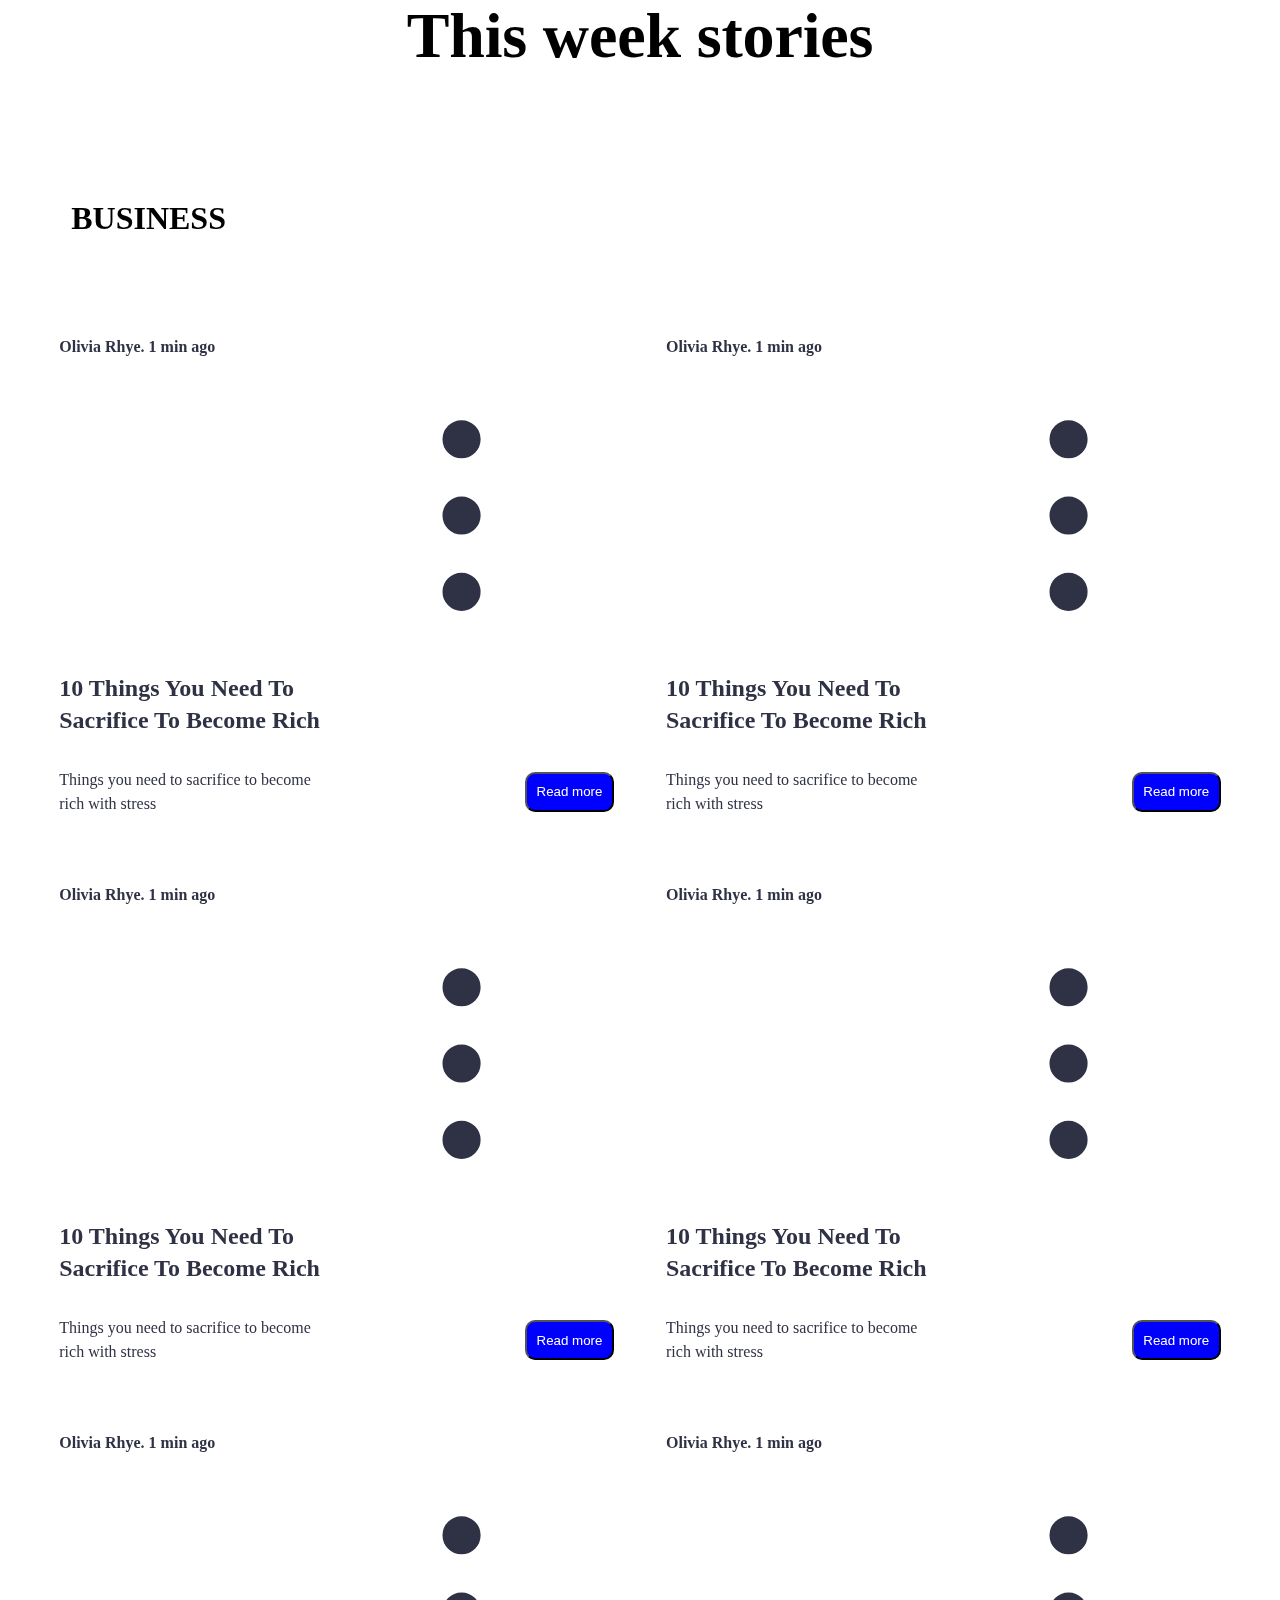
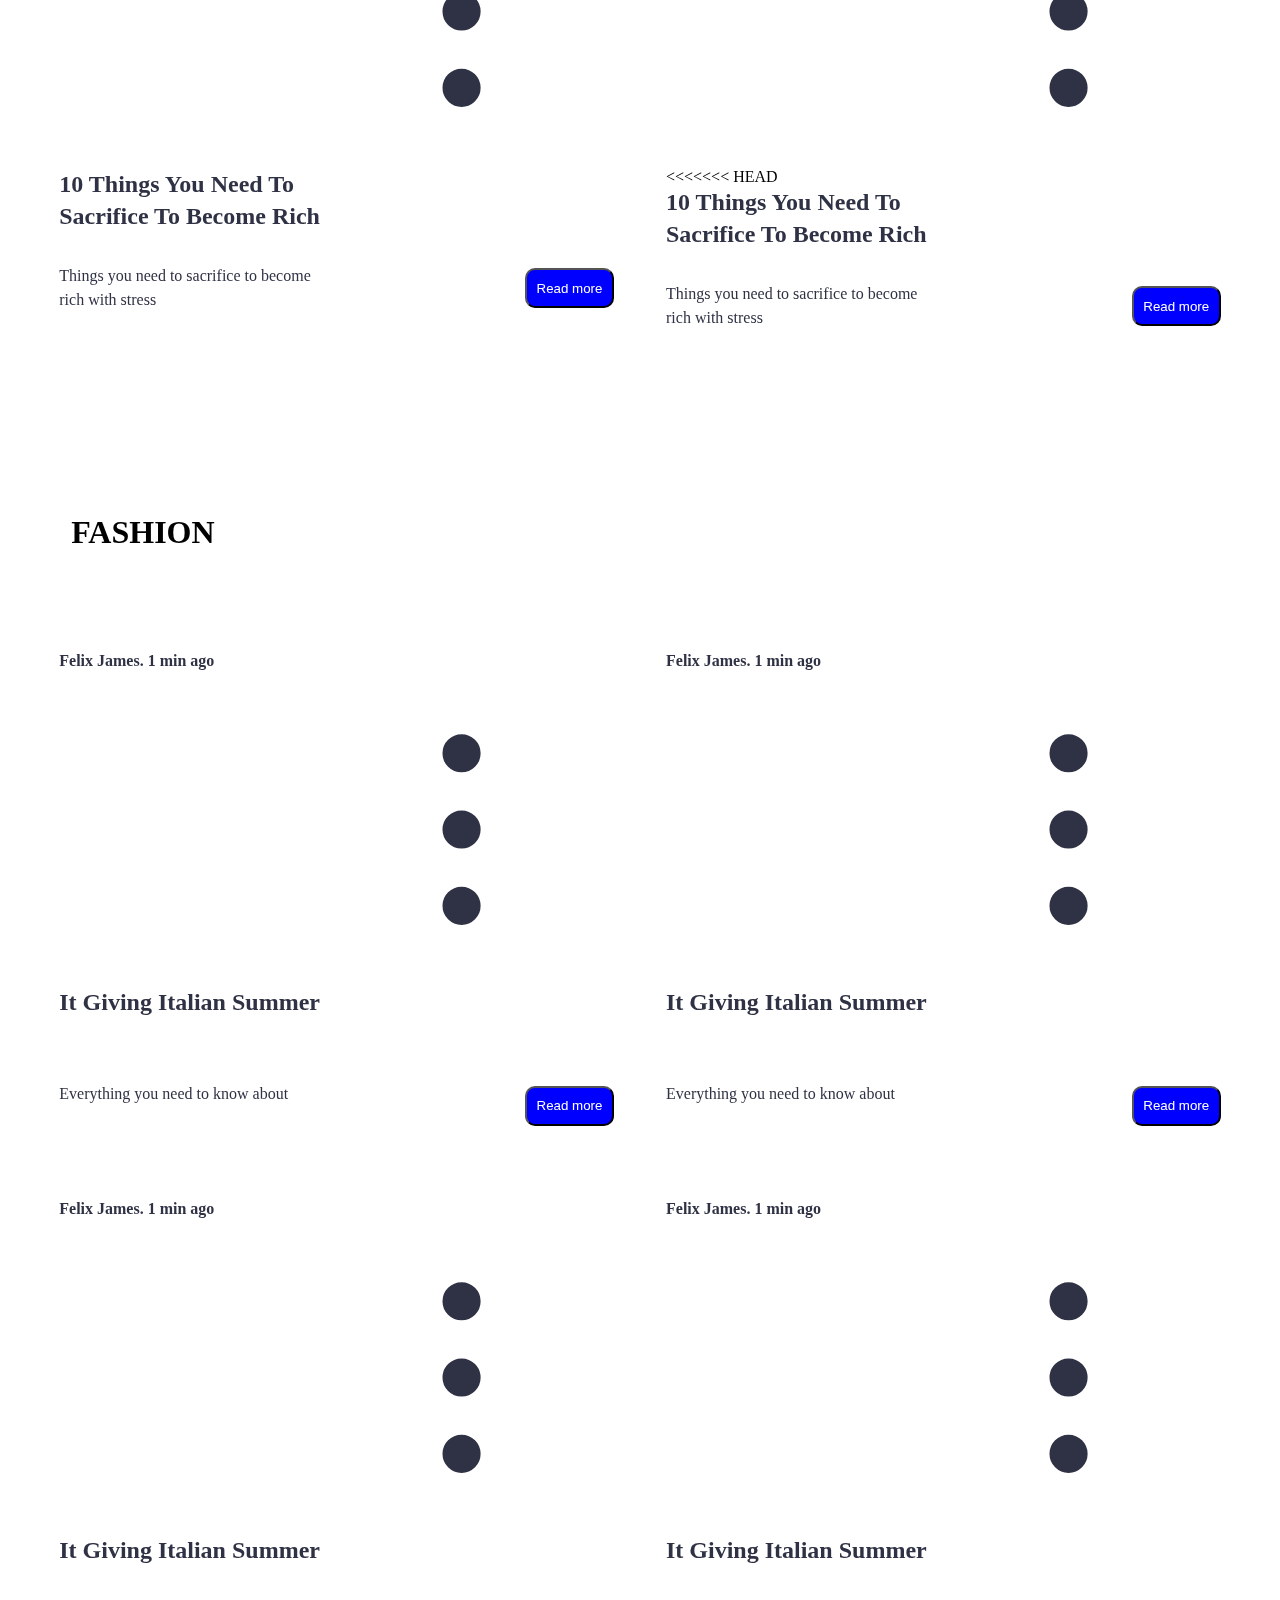
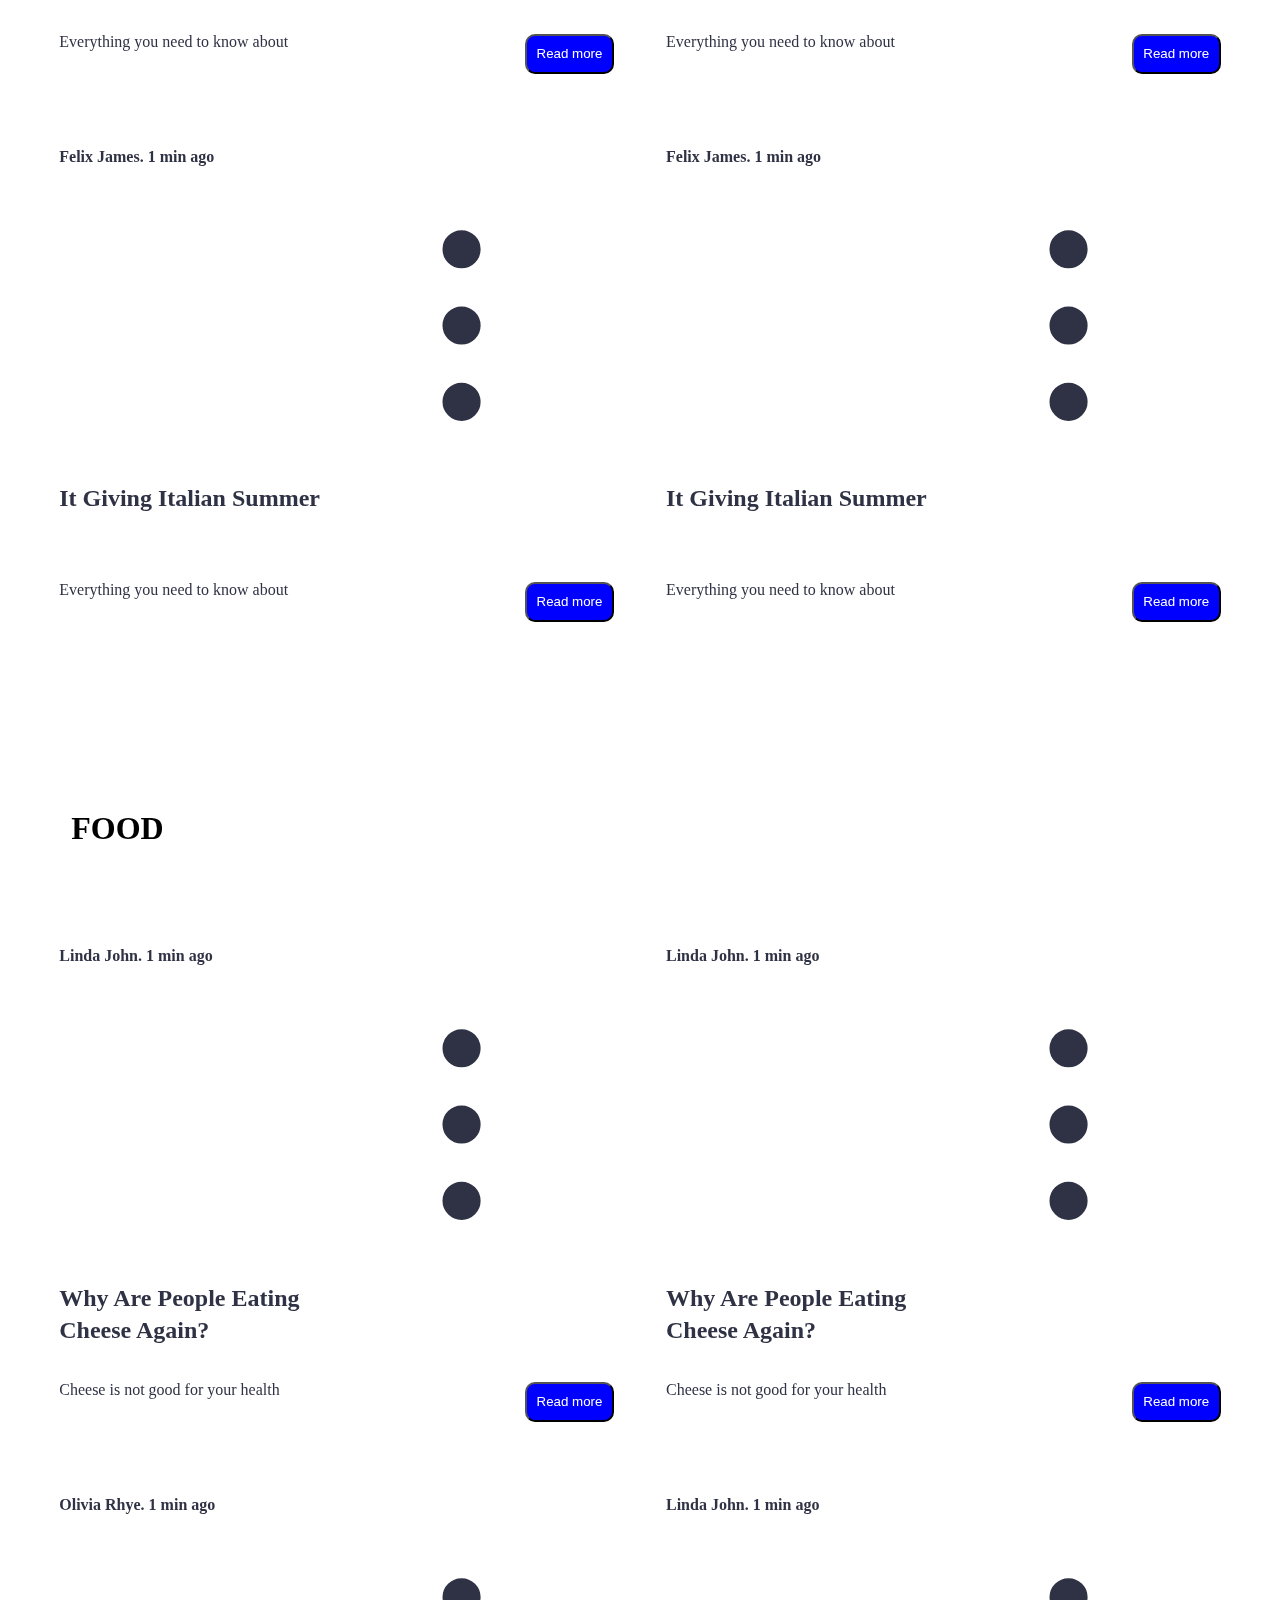
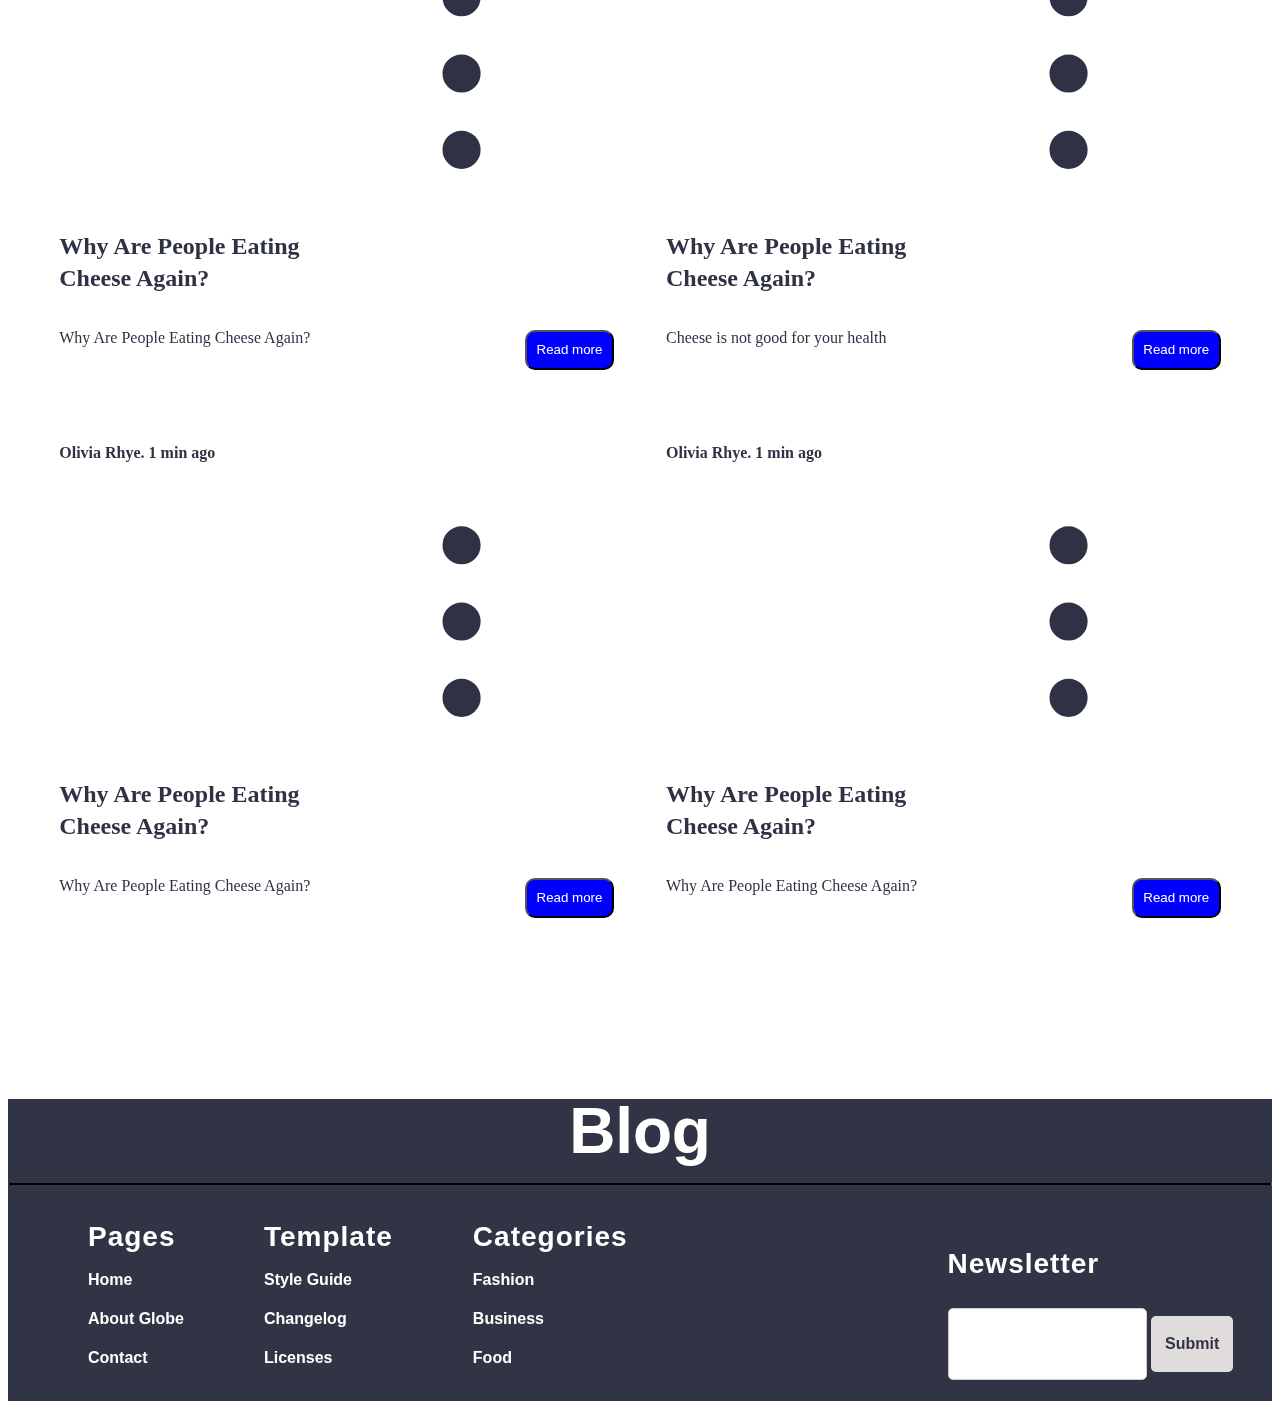
==== commit 47ead0c0: "fix merge conflicts" ====
--- a/index.html
+++ b/index.html
@@ -25,20 +25,22 @@
 <body>
 
     <div class="header-div">
-        <header>
-            <div class="navbar">
-                <div class="logo-links">
-                    <div class="logo"><a href="#">Globe</a></div>
-                    <ul class="links">
-                        <div class="linker">
-                            <li><a href="hero">Home</a></li>
-                            <li><a href="business">Business</a></li>
-                            <li><a href="fashion">Fashion</a></li>
-                            <li><a href="food">Food</a></li>
-                            <li><a href="about globe">About Globe</a></li>
-                            <div>
-                    </ul>
-                </div>
+
+    <header>
+        <div class="navbar">
+            <div class="logo-links">
+            <div class="logo"><a href="index.html">Globe</a></div>
+            <ul class="links">
+                <div class="linker">
+                <li><a href="hero">Home</a></li>
+                <li><a href="business">Business</a></li>
+                <li><a href="fashion">Fashion</a></li>
+                <li><a href="food">Food</a></li>
+                <li><a href="about-globe.html">About Globe</a></li> 
+                <div>
+                </ul>
+            </div>
+
                 <div>
                     <a href="./src/login.html" class="login-btn">Log in</a>
                     <a href="./src/signup.html" class="action-btn">Sign up</a>
@@ -52,7 +54,7 @@
                 <li><a href="business">Business</a></li>
                 <li><a href="fashion">Fashion</a></li>
                 <li><a href="food">Food</a></li>
-                <li><a href="about globe">About Globe</a></li>
+                <li><a href="about-globe.html">About Globe</a></li>
                 <li>
                     <a href="#" class="action-btn">Log in</a>
                     <a href="/src/signup.html" class="action-btn">Sign up</a>
@@ -278,9 +280,12 @@
 
                     </div>
 
+<<<<<<< HEAD
                     <div class="big-text">
                         10 Things You Need To Sacrifice To Become Rich
                     </div>
+
+
 
                     <div class="small-btn">
                         <span class="small-text">Things you need to sacrifice to become rich with stress</span>
@@ -666,14 +671,15 @@
 
     <!-- Footer starts here -->
 
+
     <footer class="footer-background-color">
-        <h1 class="footer-blog">Blog</h1>
-        <hr class="footer-hr">
+        <h1 class="footer-blog">Blog</h1>  
+        <hr class="footer-hr"> 
         <div class="footer-body">
             <ul class="footer-ul">
                 <li class="footer-pages">Pages</li>
-                <li class="footer-tags"><a href="#">Home</a></li>
-                <li class="footer-tags"><a href="#">About Globe</a></li>
+                <li class="footer-tags"><a href="index.html">Home</a></li>
+                <li class="footer-tags"><a href="about-globe.html">About Globe</a></li>
                 <li class="footer-tags"><a href="#">Contact</a></li>
             </ul>
             <ul>
@@ -694,11 +700,11 @@
                     <input type="email" name="email" placeholder="Enter your email..." required>
                     <input type="submit" value="Submit">
                 </form>
-            </div>
+            </div> 
         </div>
-
     </footer>
 
+    
 
 
     <!-- JS -->
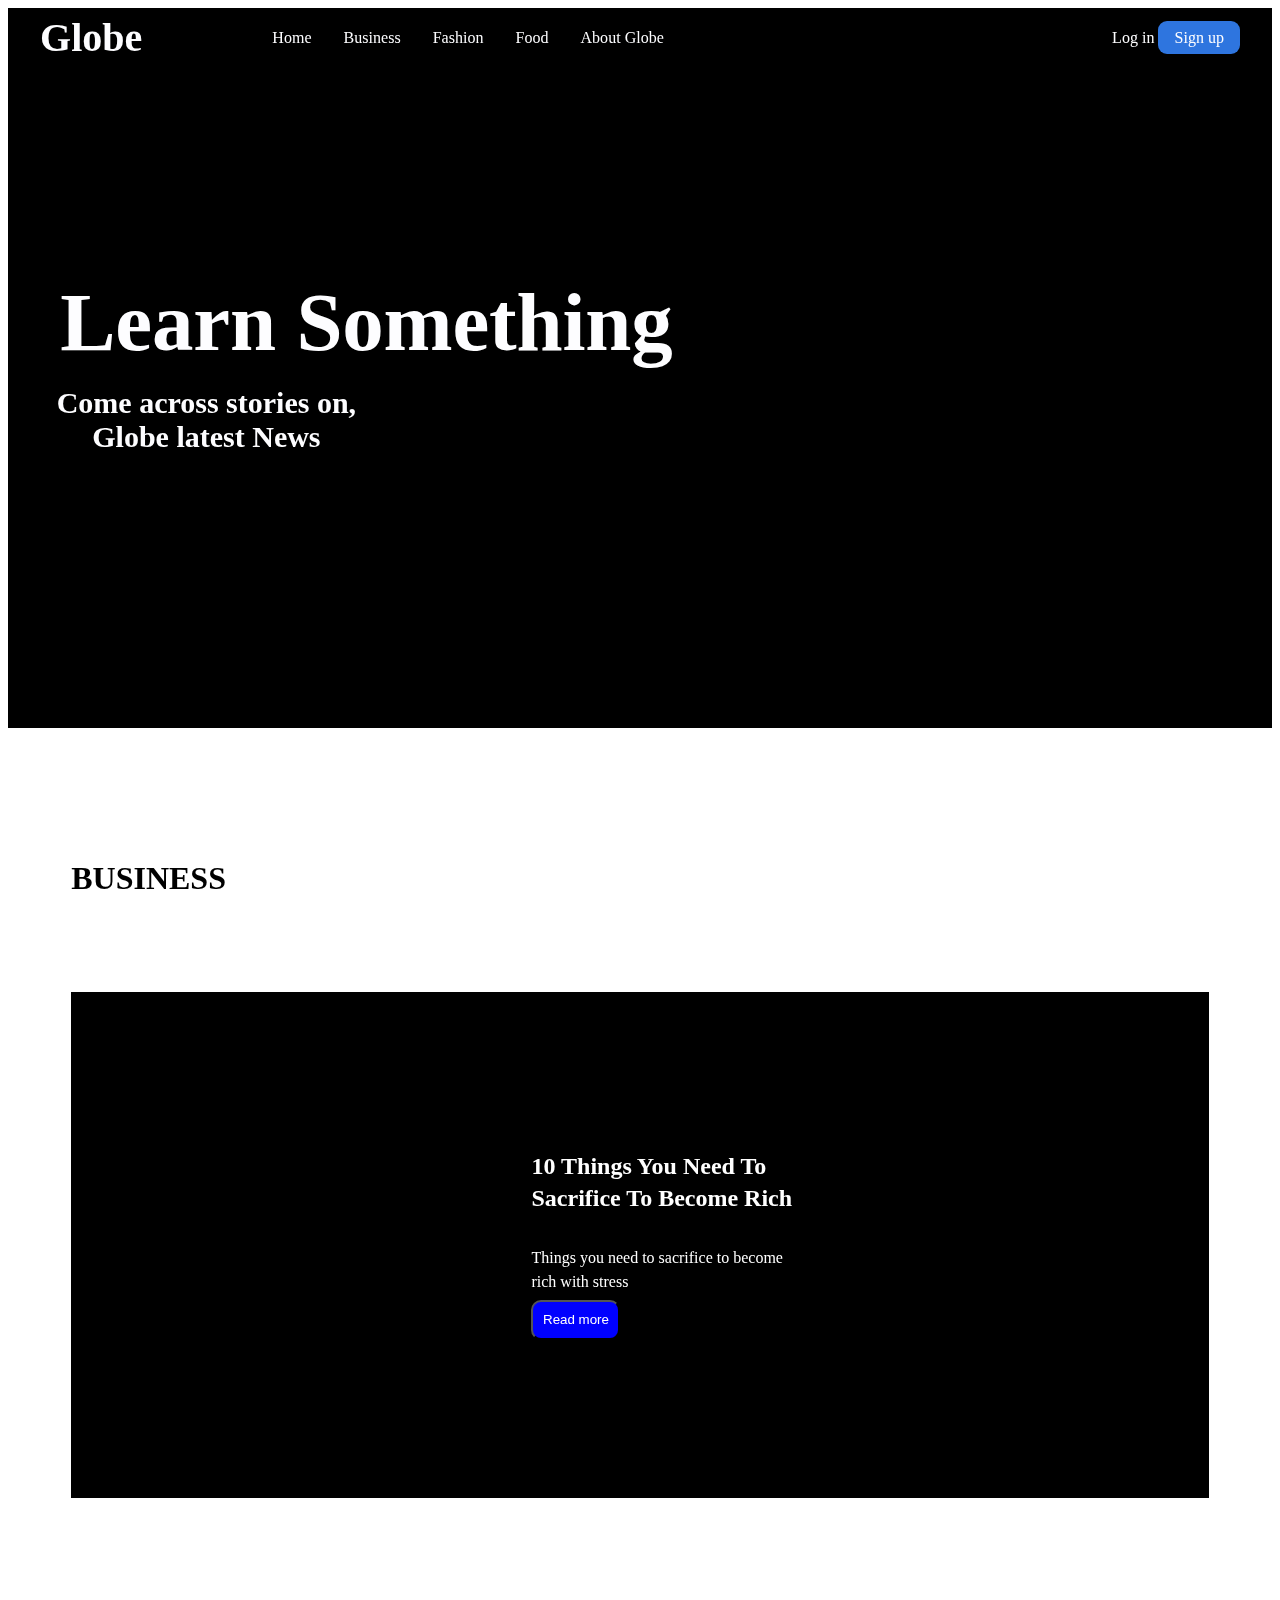
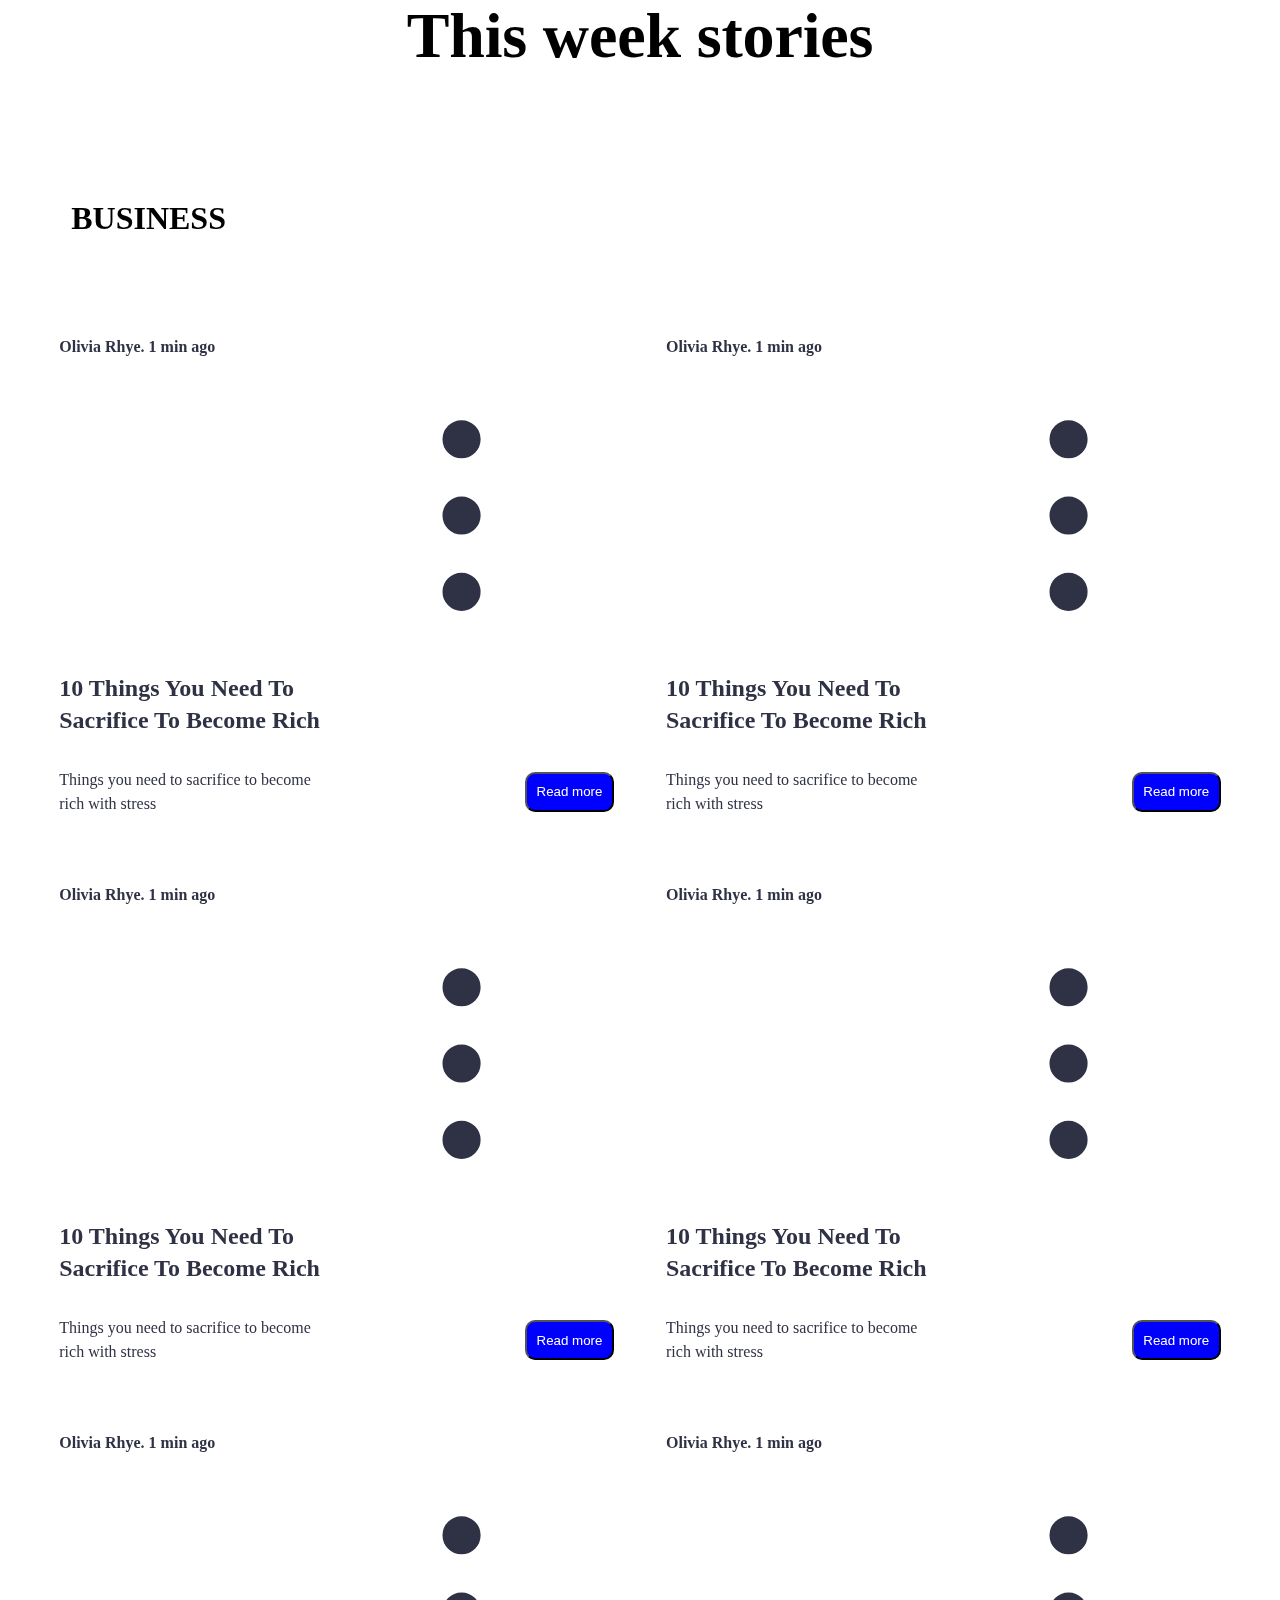
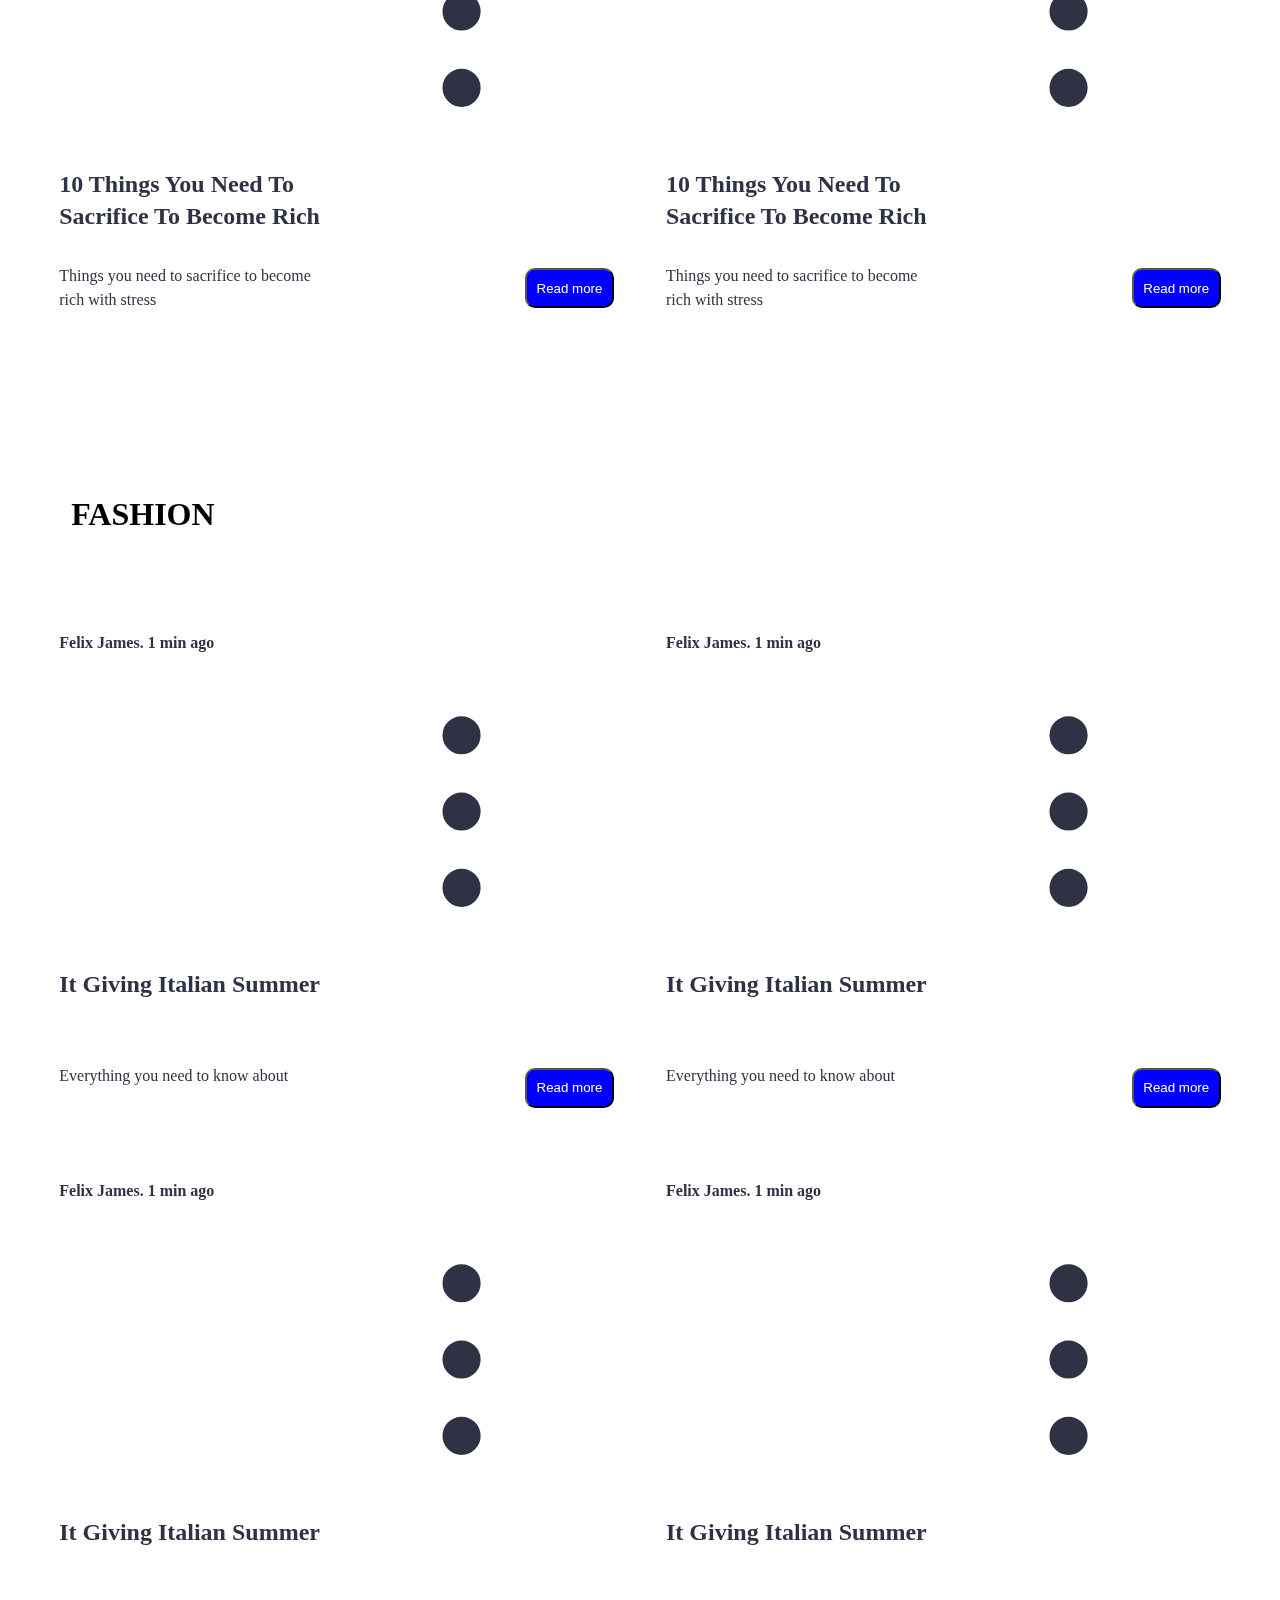
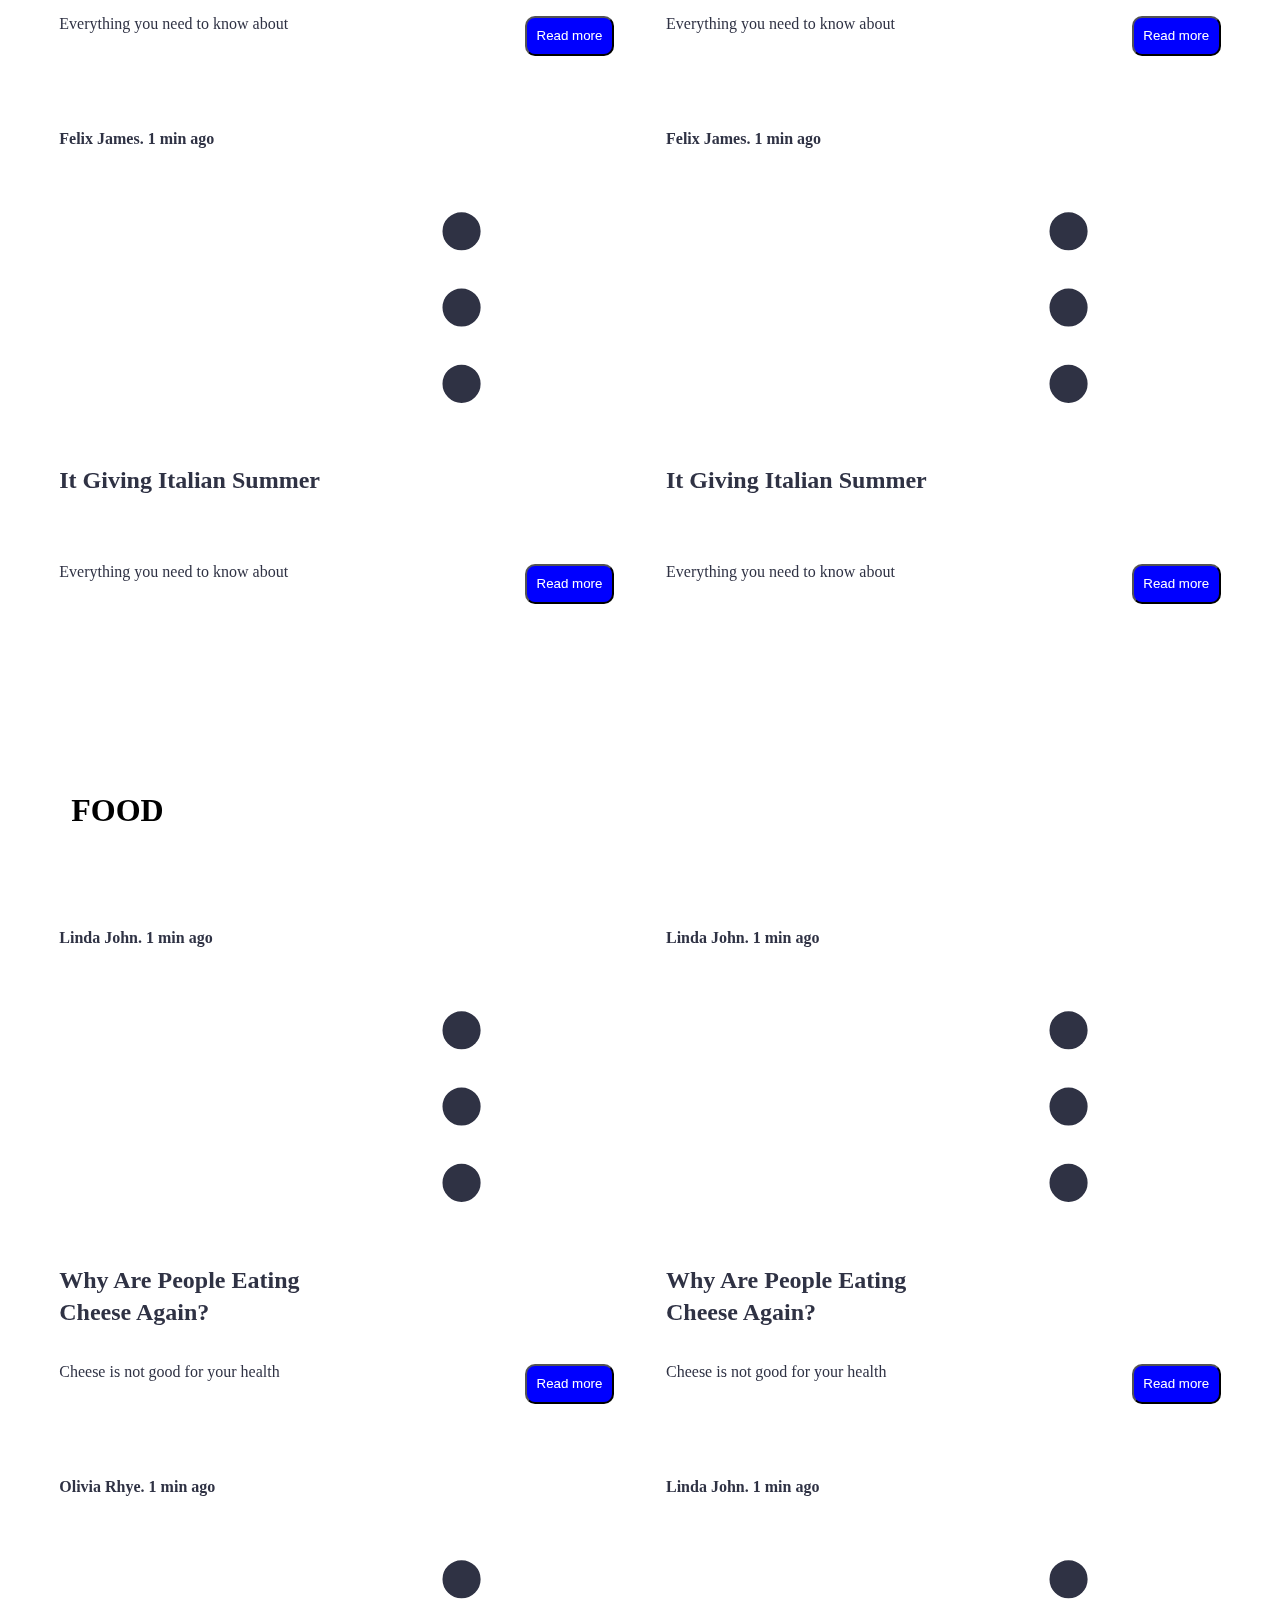
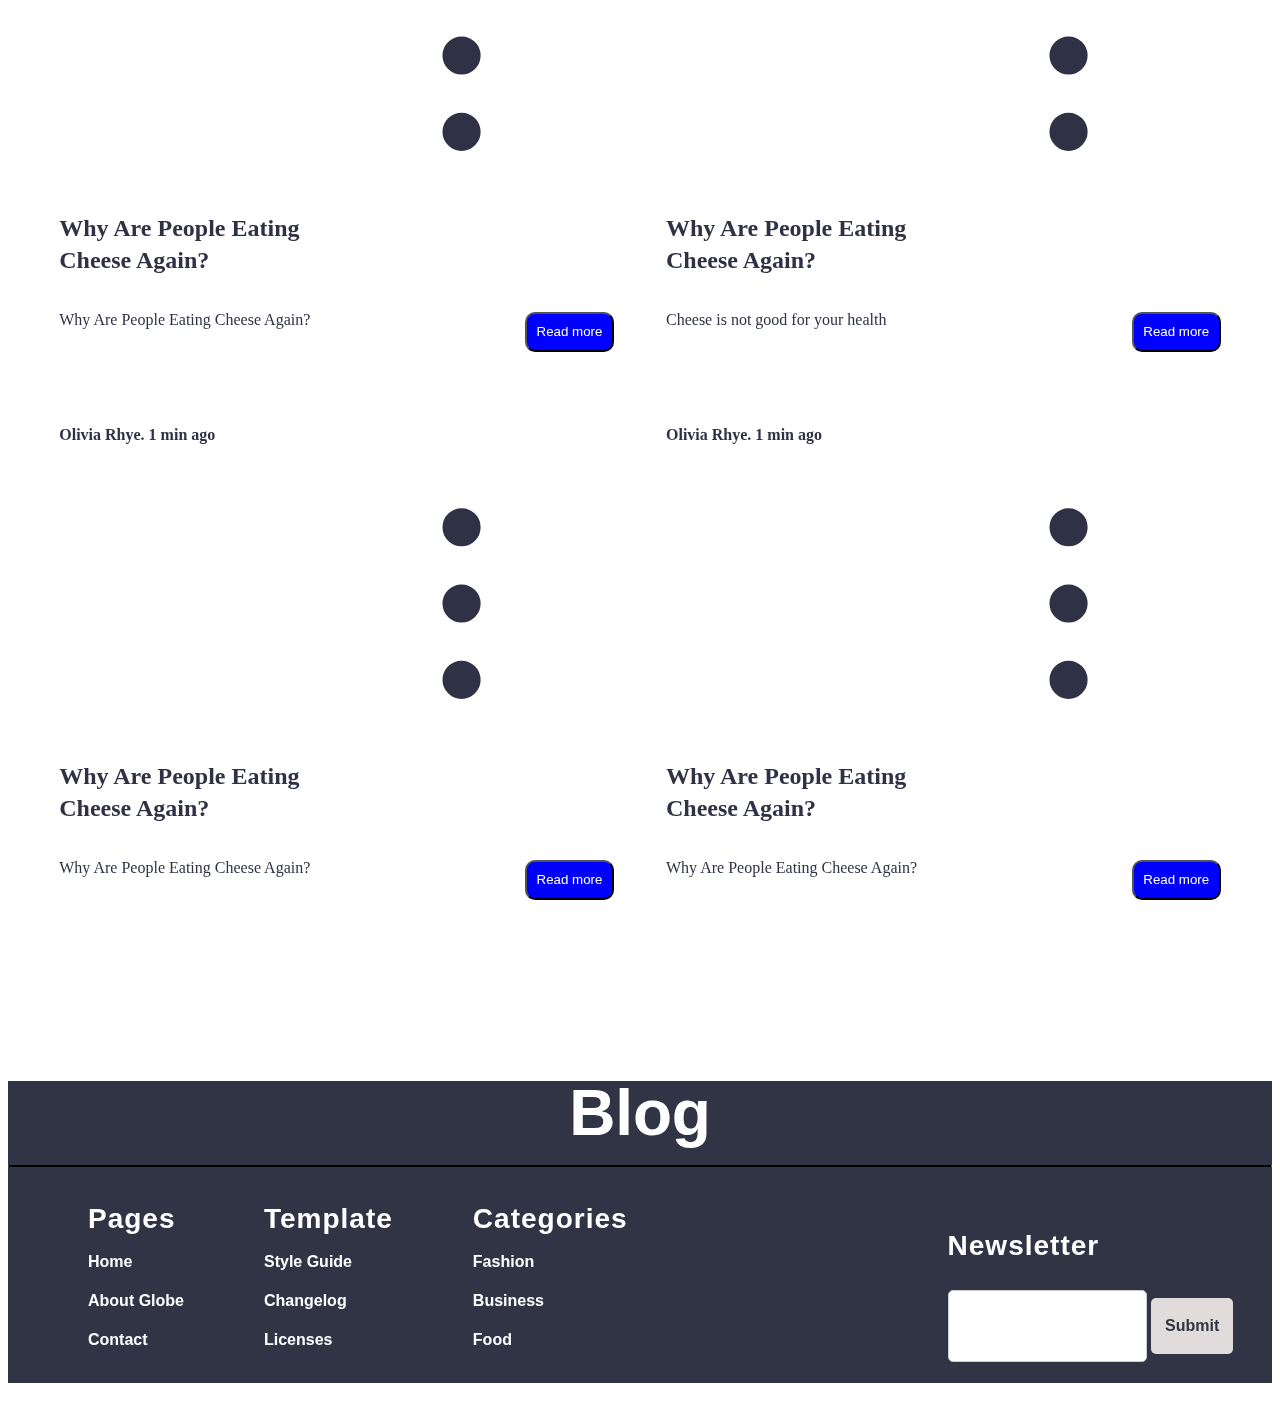
==== commit 989b4b24: "regular code maintenance" ====
--- a/index.html
+++ b/index.html
@@ -1,714 +1,839 @@
 <!DOCTYPE html>
 <html lang="en">
-
-<head>
-    <meta charset="UTF-8">
-    <meta name="viewport" content="width=device-width, initial-scale=1.0">
+  <head>
+    <meta charset="UTF-8" />
+    <meta name="viewport" content="width=device-width, initial-scale=1.0" />
     <!-- cdnjs.com font-awesome -->
-    <link href="https://cdn.jsdelivr.net/npm/tailwindcss@2.2.19/dist/tailwind.min.css" rel="stylesheet">
-    <link rel="stylesheet" href="https://cdnjs.cloudflare.com/ajax/libs/font-awesome/6.4.2/css/all.min.css" integrity="sha512-z3gLpd7yknf1YoNbCzqRKc4qyor8gaKU1qmn+CShxbuBusANI9QpRohGBreCFkKxLhei6S9CQXFEbbKuqLg0DA==" crossorigin="anonymous" referrerpolicy="no-referrer" />
+    <link
+      href="https://cdn.jsdelivr.net/npm/tailwindcss@2.2.19/dist/tailwind.min.css"
+      rel="stylesheet"
+    />
+    <link
+      rel="stylesheet"
+      href="https://cdnjs.cloudflare.com/ajax/libs/font-awesome/6.4.2/css/all.min.css"
+      integrity="sha512-z3gLpd7yknf1YoNbCzqRKc4qyor8gaKU1qmn+CShxbuBusANI9QpRohGBreCFkKxLhei6S9CQXFEbbKuqLg0DA=="
+      crossorigin="anonymous"
+      referrerpolicy="no-referrer"
+    />
     <!-- cdnjs.com font-awesome -->
-    <link href="https://cdn.jsdelivr.net/npm/tailwindcss@2.2.19/dist/tailwind.min.css" rel="stylesheet">
-    <link rel="stylesheet" href="https://cdnjs.cloudflare.com/ajax/libs/font-awesome/6.4.2/css/all.min.css"
-        integrity="sha512-z3gLpd7yknf1YoNbCzqRKc4qyor8gaKU1qmn+CShxbuBusANI9QpRohGBreCFkKxLhei6S9CQXFEbbKuqLg0DA=="
-        crossorigin="anonymous" referrerpolicy="no-referrer" />
-
-    <link rel="stylesheet" href="css/main.css">
-
-    <link rel="stylesheet" href="css/style.css">
-
-    <link rel="stylesheet" href="css/input.css">
+    <link
+      href="https://cdn.jsdelivr.net/npm/tailwindcss@2.2.19/dist/tailwind.min.css"
+      rel="stylesheet"
+    />
+    <link
+      rel="stylesheet"
+      href="https://cdnjs.cloudflare.com/ajax/libs/font-awesome/6.4.2/css/all.min.css"
+      integrity="sha512-z3gLpd7yknf1YoNbCzqRKc4qyor8gaKU1qmn+CShxbuBusANI9QpRohGBreCFkKxLhei6S9CQXFEbbKuqLg0DA=="
+      crossorigin="anonymous"
+      referrerpolicy="no-referrer"
+    />
+
+    <link rel="stylesheet" href="css/main.css" />
+
+    <link rel="stylesheet" href="css/style.css" />
+
+    <link rel="stylesheet" href="css/input.css" />
 
     <title>Globe</title>
-</head>
-
-<body>
-
+  </head>
+
+  <body>
     <div class="header-div">
-
-    <header>
+      <header>
         <div class="navbar">
-            <div class="logo-links">
+          <div class="logo-links">
             <div class="logo"><a href="index.html">Globe</a></div>
             <ul class="links">
-                <div class="linker">
-                <li><a href="hero">Home</a></li>
-                <li><a href="business">Business</a></li>
-                <li><a href="fashion">Fashion</a></li>
-                <li><a href="food">Food</a></li>
-                <li><a href="about-globe.html">About Globe</a></li> 
-                <div>
-                </ul>
-            </div>
-
-                <div>
-                    <a href="./src/login.html" class="login-btn">Log in</a>
-                    <a href="./src/signup.html" class="action-btn">Sign up</a>
-                </div>
-                <div class="toggle-btn">
-                    <i class="fa-solid fa-bars"></i>
-                </div>
-            </div>
-            <div class="dropdown-menu open">
+              <div class="linker">
                 <li><a href="hero">Home</a></li>
                 <li><a href="business">Business</a></li>
                 <li><a href="fashion">Fashion</a></li>
                 <li><a href="food">Food</a></li>
                 <li><a href="about-globe.html">About Globe</a></li>
-                <li>
-                    <a href="#" class="action-btn">Log in</a>
-                    <a href="/src/signup.html" class="action-btn">Sign up</a>
-                </li>
-            </div>
-        </header>
-        <main>
-            <section id="hero">
-                <div>
-                    <h1>Learn Something</h1>
-                    <p>Come across stories on,<br>Globe latest News</br></p>
-                </div>
-            </section>
-        </main>
+              </div>
+            </ul>
+          </div>
+
+          <div>
+            <a href="./src/login.html" class="login-btn">Log in</a>
+            <a href="./src/signup.html" class="action-btn">Sign up</a>
+          </div>
+          <div class="toggle-btn">
+            <i class="fa-solid fa-bars"></i>
+          </div>
+        </div>
+        <div class="dropdown-menu open">
+          <li><a href="hero">Home</a></li>
+          <li><a href="business">Business</a></li>
+          <li><a href="fashion">Fashion</a></li>
+          <li><a href="food">Food</a></li>
+          <li><a href="about-globe.html">About Globe</a></li>
+          <li>
+            <a href="#" class="action-btn">Log in</a>
+            <a href="/src/signup.html" class="action-btn">Sign up</a>
+          </li>
+        </div>
+      </header>
+      <main>
+        <section id="hero">
+          <div>
+            <h1>Learn Something</h1>
+            <p>Come across stories on,<br />Globe latest News</p>
+          </div>
+        </section>
+      </main>
     </div>
 
     <!-- ad display section-->
 
     <section id="ad_dispay">
-        <h2> Business</h2>
-
-
-        <div class="ad">
-
-
-
-            <!-- Texts -->
-            <span class="ad_text">
-
-                <div class="user-time">
-
-
-                </div>
-
-                <div class="big-text">
-                    10 Things You Need To Sacrifice To Become Rich
-                </div>
-
-                <div class="small-btn">
-                    <span class="small-text">Things you need to sacrifice to become rich with stress</span>
-                    <span> <button class="ad-btn">Read more</button></span>
-                </div>
-
-            </span>
-
-            <!-- Img-->
-            <span class="ad_img">
-                <img src="./img/woman.png" alt="">
-            </span>
-        </div>
+      <h2>Business</h2>
+
+      <div class="ad">
+        <!-- Texts -->
+        <span class="ad_text">
+          <div class="user-time"></div>
+
+          <div class="big-text">
+            10 Things You Need To Sacrifice To Become Rich
+          </div>
+
+          <div class="small-btn">
+            <span class="small-text"
+              >Things you need to sacrifice to become rich with stress</span
+            >
+            <span> <button class="ad-btn">Read more</button></span>
+          </div>
+        </span>
+
+        <!-- Img-->
+        <span class="ad_img">
+          <img src="./img/woman.png" alt="" />
+        </span>
+      </div>
     </section>
 
     <!-- Weekly Posts section-->
     <section id="post">
-        <h1>This week stories</h1>
-
-        <!-- business section-->
-        <h2> Business</h2>
-
-        <div class="cards">
-
-
-            <!-- First Card-->
-            <div class="card">
-                <span><img src="./img/demo.jpg" alt=""></span>
-
-                <div class="post-details">
-                    <div class="user-time">
-                        <span>Olivia Rhye.</span>
-                        <span>1 min ago</span>
-                        <span>
-                            <svg xmlns="http://www.w3.org/2000/svg" fill="none" viewBox="0 0 24 24" stroke-width="1.5"
-                                stroke="currentColor" class="w-6 h-6">
-                                <path stroke-linecap="round" stroke-linejoin="round"
-                                    d="M12 6.75a.75.75 0 110-1.5.75.75 0 010 1.5zM12 12.75a.75.75 0 110-1.5.75.75 0 010 1.5zM12 18.75a.75.75 0 110-1.5.75.75 0 010 1.5z" />
-                            </svg>
-                        </span>
-
-                    </div>
-
-                    <div class="big-text">
-                        10 Things You Need To Sacrifice To Become Rich
-                    </div>
-
-                    <div class="small-btn">
-                        <span class="small-text">Things you need to sacrifice to become rich with stress</span>
-                        <span> <button>Read more</button></span>
-                    </div>
-                </div>
-            </div>
-
-            <!-- Second  Card-->
-            <div class="card">
-                <span><img src="./img/demo.jpg" alt=""></span>
-
-                <div class="post-details">
-                    <div class="user-time">
-                        <span>Olivia Rhye.</span>
-                        <span>1 min ago</span>
-                        <span>
-                            <svg xmlns="http://www.w3.org/2000/svg" fill="none" viewBox="0 0 24 24" stroke-width="1.5"
-                                stroke="currentColor" class="w-6 h-6">
-                                <path stroke-linecap="round" stroke-linejoin="round"
-                                    d="M12 6.75a.75.75 0 110-1.5.75.75 0 010 1.5zM12 12.75a.75.75 0 110-1.5.75.75 0 010 1.5zM12 18.75a.75.75 0 110-1.5.75.75 0 010 1.5z" />
-                            </svg>
-                        </span>
-
-                    </div>
-
-                    <div class="big-text">
-                        10 Things You Need To Sacrifice To Become Rich
-                    </div>
-
-                    <div class="small-btn">
-                        <span class="small-text">Things you need to sacrifice to become rich with stress</span>
-                        <span> <button>Read more</button></span>
-                    </div>
-                </div>
-            </div>
-
-            <!-- Third Card-->
-            <div class="card">
-                <span><img src="./img/demo.jpg" alt=""></span>
-
-                <div class="post-details">
-                    <div class="user-time">
-                        <span>Olivia Rhye.</span>
-                        <span>1 min ago</span>
-                        <span>
-                            <svg xmlns="http://www.w3.org/2000/svg" fill="none" viewBox="0 0 24 24" stroke-width="1.5"
-                                stroke="currentColor" class="w-6 h-6">
-                                <path stroke-linecap="round" stroke-linejoin="round"
-                                    d="M12 6.75a.75.75 0 110-1.5.75.75 0 010 1.5zM12 12.75a.75.75 0 110-1.5.75.75 0 010 1.5zM12 18.75a.75.75 0 110-1.5.75.75 0 010 1.5z" />
-                            </svg>
-                        </span>
-
-                    </div>
-
-                    <div class="big-text">
-                        10 Things You Need To Sacrifice To Become Rich
-                    </div>
-
-                    <div class="small-btn">
-                        <span class="small-text">Things you need to sacrifice to become rich with stress</span>
-                        <span> <button>Read more</button></span>
-                    </div>
-                </div>
-            </div>
-
-            <!-- fouth Card-->
-            <div class="card">
-                <span><img src="./img/demo.jpg" alt=""></span>
-
-                <div class="post-details">
-                    <div class="user-time">
-                        <span>Olivia Rhye.</span>
-                        <span>1 min ago</span>
-                        <span>
-                            <svg xmlns="http://www.w3.org/2000/svg" fill="none" viewBox="0 0 24 24" stroke-width="1.5"
-                                stroke="currentColor" class="w-6 h-6">
-                                <path stroke-linecap="round" stroke-linejoin="round"
-                                    d="M12 6.75a.75.75 0 110-1.5.75.75 0 010 1.5zM12 12.75a.75.75 0 110-1.5.75.75 0 010 1.5zM12 18.75a.75.75 0 110-1.5.75.75 0 010 1.5z" />
-                            </svg>
-                        </span>
-
-                    </div>
-
-                    <div class="big-text">
-                        10 Things You Need To Sacrifice To Become Rich
-                    </div>
-
-                    <div class="small-btn">
-                        <span class="small-text">Things you need to sacrifice to become rich with stress</span>
-                        <span> <button>Read more</button></span>
-                    </div>
-                </div>
-            </div>
-
-            <!-- fifth  Card-->
-            <div class="card">
-                <span><img src="./img/demo.jpg" alt=""></span>
-
-                <div class="post-details">
-                    <div class="user-time">
-                        <span>Olivia Rhye.</span>
-                        <span>1 min ago</span>
-                        <span>
-                            <svg xmlns="http://www.w3.org/2000/svg" fill="none" viewBox="0 0 24 24" stroke-width="1.5"
-                                stroke="currentColor" class="w-6 h-6">
-                                <path stroke-linecap="round" stroke-linejoin="round"
-                                    d="M12 6.75a.75.75 0 110-1.5.75.75 0 010 1.5zM12 12.75a.75.75 0 110-1.5.75.75 0 010 1.5zM12 18.75a.75.75 0 110-1.5.75.75 0 010 1.5z" />
-                            </svg>
-                        </span>
-
-                    </div>
-
-                    <div class="big-text">
-                        10 Things You Need To Sacrifice To Become Rich
-                    </div>
-
-                    <div class="small-btn">
-                        <span class="small-text">Things you need to sacrifice to become rich with stress</span>
-                        <span> <button>Read more</button></span>
-                    </div>
-                </div>
-            </div>
-
-            <!-- six Card-->
-            <div class="card">
-                <span><img src="./img/demo.jpg" alt=""></span>
-
-                <div class="post-details">
-                    <div class="user-time">
-                        <span>Olivia Rhye.</span>
-                        <span>1 min ago</span>
-                        <span>
-                            <svg xmlns="http://www.w3.org/2000/svg" fill="none" viewBox="0 0 24 24" stroke-width="1.5"
-                                stroke="currentColor" class="w-6 h-6">
-                                <path stroke-linecap="round" stroke-linejoin="round"
-                                    d="M12 6.75a.75.75 0 110-1.5.75.75 0 010 1.5zM12 12.75a.75.75 0 110-1.5.75.75 0 010 1.5zM12 18.75a.75.75 0 110-1.5.75.75 0 010 1.5z" />
-                            </svg>
-                        </span>
-
-                    </div>
-
-<<<<<<< HEAD
-                    <div class="big-text">
-                        10 Things You Need To Sacrifice To Become Rich
-                    </div>
-
-
-
-                    <div class="small-btn">
-                        <span class="small-text">Things you need to sacrifice to become rich with stress</span>
-                        <span> <button>Read more</button></span>
-                    </div>
-                </div>
-            </div>
-
-
-
-        </div>
-
-        <!-- fashion section-->
-        <h2> fashion</h2>
-
-        <div class="cards">
-
-
-            <div class="card">
-                <span><img src="./img/demo-fashion.jpg" alt=""></span>
-
-                <div class="post-details">
-                    <div class="user-time">
-                        <span>Felix James.</span>
-                        <span>1 min ago</span>
-                        <span>
-                            <svg xmlns="http://www.w3.org/2000/svg" fill="none" viewBox="0 0 24 24" stroke-width="1.5"
-                                stroke="currentColor" class="w-6 h-6">
-                                <path stroke-linecap="round" stroke-linejoin="round"
-                                    d="M12 6.75a.75.75 0 110-1.5.75.75 0 010 1.5zM12 12.75a.75.75 0 110-1.5.75.75 0 010 1.5zM12 18.75a.75.75 0 110-1.5.75.75 0 010 1.5z" />
-                            </svg>
-                        </span>
-
-                    </div>
-
-                    <div class="big-text">
-                        It Giving Italian Summer
-                    </div>
-
-                    <div class="small-btn">
-                        <span class="small-text">Everything you need to know about</span>
-                        <span> <button>Read more</button></span>
-                    </div>
-                </div>
-            </div>
-
-            <!-- Second  Card-->
-            <div class="card">
-                <span><img src="./img/demo-fashion.jpg" alt=""></span>
-
-                <div class="post-details">
-                    <div class="user-time">
-                        <span>Felix James.</span>
-                        <span>1 min ago</span>
-                        <span>
-                            <svg xmlns="http://www.w3.org/2000/svg" fill="none" viewBox="0 0 24 24" stroke-width="1.5"
-                                stroke="currentColor" class="w-6 h-6">
-                                <path stroke-linecap="round" stroke-linejoin="round"
-                                    d="M12 6.75a.75.75 0 110-1.5.75.75 0 010 1.5zM12 12.75a.75.75 0 110-1.5.75.75 0 010 1.5zM12 18.75a.75.75 0 110-1.5.75.75 0 010 1.5z" />
-                            </svg>
-                        </span>
-
-                    </div>
-
-                    <div class="big-text">
-                        It Giving Italian Summer
-                    </div>
-
-                    <div class="small-btn">
-                        <span class="small-text">Everything you need to know about</span>
-                        <span> <button>Read more</button></span>
-                    </div>
-                </div>
-            </div>
-
-            <!-- Third Card-->
-            <div class="card">
-                <span><img src="./img/demo-fashion.jpg" alt=""></span>
-
-                <div class="post-details">
-                    <div class="user-time">
-                        <span>Felix James.</span>
-                        <span>1 min ago</span>
-                        <span>
-                            <svg xmlns="http://www.w3.org/2000/svg" fill="none" viewBox="0 0 24 24" stroke-width="1.5"
-                                stroke="currentColor" class="w-6 h-6">
-                                <path stroke-linecap="round" stroke-linejoin="round"
-                                    d="M12 6.75a.75.75 0 110-1.5.75.75 0 010 1.5zM12 12.75a.75.75 0 110-1.5.75.75 0 010 1.5zM12 18.75a.75.75 0 110-1.5.75.75 0 010 1.5z" />
-                            </svg>
-                        </span>
-
-                    </div>
-
-                    <div class="big-text">
-                        It Giving Italian Summer
-                    </div>
-
-                    <div class="small-btn">
-                        <span class="small-text">Everything you need to know about</span>
-                        <span> <button>Read more</button></span>
-                    </div>
-                </div>
-            </div>
-
-            <!-- fouth Card-->
-            <div class="card">
-                <span><img src="./img/demo-fashion.jpg" alt=""></span>
-
-                <div class="post-details">
-                    <div class="user-time">
-                        <span>Felix James.</span>
-                        <span>1 min ago</span>
-                        <span>
-                            <svg xmlns="http://www.w3.org/2000/svg" fill="none" viewBox="0 0 24 24" stroke-width="1.5"
-                                stroke="currentColor" class="w-6 h-6">
-                                <path stroke-linecap="round" stroke-linejoin="round"
-                                    d="M12 6.75a.75.75 0 110-1.5.75.75 0 010 1.5zM12 12.75a.75.75 0 110-1.5.75.75 0 010 1.5zM12 18.75a.75.75 0 110-1.5.75.75 0 010 1.5z" />
-                            </svg>
-                        </span>
-
-                    </div>
-
-                    <div class="big-text">
-                        It Giving Italian Summer
-                    </div>
-
-                    <div class="small-btn">
-                        <span class="small-text">Everything you need to know about</span>
-                        <span> <button>Read more</button></span>
-                    </div>
-                </div>
-            </div>
-
-            <!-- fifth  Card-->
-            <div class="card">
-                <span><img src="./img/demo-fashion.jpg" alt=""></span>
-
-                <div class="post-details">
-                    <div class="user-time">
-                        <span>Felix James.</span>
-                        <span>1 min ago</span>
-                        <span>
-                            <svg xmlns="http://www.w3.org/2000/svg" fill="none" viewBox="0 0 24 24" stroke-width="1.5"
-                                stroke="currentColor" class="w-6 h-6">
-                                <path stroke-linecap="round" stroke-linejoin="round"
-                                    d="M12 6.75a.75.75 0 110-1.5.75.75 0 010 1.5zM12 12.75a.75.75 0 110-1.5.75.75 0 010 1.5zM12 18.75a.75.75 0 110-1.5.75.75 0 010 1.5z" />
-                            </svg>
-                        </span>
-
-                    </div>
-
-                    <div class="big-text">
-                        It Giving Italian Summer
-                    </div>
-
-                    <div class="small-btn">
-                        <span class="small-text">Everything you need to know about</span>
-                        <span> <button>Read more</button></span>
-                    </div>
-                </div>
-            </div>
-
-            <!-- six Card-->
-            <div class="card">
-                <span><img src="./img/demo-fashion.jpg" alt=""></span>
-
-                <div class="post-details">
-                    <div class="user-time">
-                        <span>Felix James.</span>
-                        <span>1 min ago</span>
-                        <span>
-                            <svg xmlns="http://www.w3.org/2000/svg" fill="none" viewBox="0 0 24 24" stroke-width="1.5"
-                                stroke="currentColor" class="w-6 h-6">
-                                <path stroke-linecap="round" stroke-linejoin="round"
-                                    d="M12 6.75a.75.75 0 110-1.5.75.75 0 010 1.5zM12 12.75a.75.75 0 110-1.5.75.75 0 010 1.5zM12 18.75a.75.75 0 110-1.5.75.75 0 010 1.5z" />
-                            </svg>
-                        </span>
-
-                    </div>
-
-                    <div class="big-text">
-                        It Giving Italian Summer
-                    </div>
-
-                    <div class="small-btn">
-                        <span class="small-text">Everything you need to know about</span>
-                        <span> <button>Read more</button></span>
-                    </div>
-                </div>
-            </div>
-
-
-        </div>
-
-        <!-- Food -Section-->
-        <h2> Food</h2>
-
-        <div class="cards">
-
-
-            <!-- First Card-->
-            <div class="card">
-                <span><img src="./img/demo-food.png" alt=""></span>
-
-                <div class="post-details">
-                    <div class="user-time">
-                        <span>Linda John.</span>
-                        <span>1 min ago</span>
-                        <span>
-                            <svg xmlns="http://www.w3.org/2000/svg" fill="none" viewBox="0 0 24 24" stroke-width="1.5"
-                                stroke="currentColor" class="w-6 h-6">
-                                <path stroke-linecap="round" stroke-linejoin="round"
-                                    d="M12 6.75a.75.75 0 110-1.5.75.75 0 010 1.5zM12 12.75a.75.75 0 110-1.5.75.75 0 010 1.5zM12 18.75a.75.75 0 110-1.5.75.75 0 010 1.5z" />
-                            </svg>
-                        </span>
-
-                    </div>
-
-                    <div class="big-text">
-                        Why Are People Eating Cheese Again?
-                    </div>
-
-                    <div class="small-btn">
-                        <span class="small-text">Cheese is not good for your health</span>
-                        <span> <button>Read more</button></span>
-                    </div>
-                </div>
-            </div>
-
-            <!-- Second  Card-->
-            <div class="card">
-                <span><img src="./img/demo-food.png" alt=""></span>
-
-                <div class="post-details">
-                    <div class="user-time">
-                        <span>Linda John.</span>
-                        <span>1 min ago</span>
-                        <span>
-                            <svg xmlns="http://www.w3.org/2000/svg" fill="none" viewBox="0 0 24 24" stroke-width="1.5"
-                                stroke="currentColor" class="w-6 h-6">
-                                <path stroke-linecap="round" stroke-linejoin="round"
-                                    d="M12 6.75a.75.75 0 110-1.5.75.75 0 010 1.5zM12 12.75a.75.75 0 110-1.5.75.75 0 010 1.5zM12 18.75a.75.75 0 110-1.5.75.75 0 010 1.5z" />
-                            </svg>
-                        </span>
-
-                    </div>
-
-                    <div class="big-text">
-                        Why Are People Eating Cheese Again?
-                    </div>
-
-                    <div class="small-btn">
-                        <span class="small-text">Cheese is not good for your health</span>
-                        <span> <button>Read more</button></span>
-                    </div>
-                </div>
-            </div>
-
-            <!-- Third Card-->
-            <div class="card">
-                <span><img src="./img/demo-food.png" alt=""></span>
-
-                <div class="post-details">
-                    <div class="user-time">
-                        <span>Olivia Rhye.</span>
-                        <span>1 min ago</span>
-                        <span>
-                            <svg xmlns="http://www.w3.org/2000/svg" fill="none" viewBox="0 0 24 24" stroke-width="1.5"
-                                stroke="currentColor" class="w-6 h-6">
-                                <path stroke-linecap="round" stroke-linejoin="round"
-                                    d="M12 6.75a.75.75 0 110-1.5.75.75 0 010 1.5zM12 12.75a.75.75 0 110-1.5.75.75 0 010 1.5zM12 18.75a.75.75 0 110-1.5.75.75 0 010 1.5z" />
-                            </svg>
-                        </span>
-
-                    </div>
-
-                    <div class="big-text">
-                        Why Are People Eating Cheese Again?
-                    </div>
-
-                    <div class="small-btn">
-                        <span class="small-text">Why Are People Eating Cheese Again?</span>
-                        <span> <button>Read more</button></span>
-                    </div>
-                </div>
-            </div>
-
-            <!-- fouth Card-->
-            <div class="card">
-                <span><img src="./img/demo-food.png" alt=""></span>
-
-                <div class="post-details">
-                    <div class="user-time">
-                        <span>Linda John.</span>
-                        <span>1 min ago</span>
-                        <span>
-                            <svg xmlns="http://www.w3.org/2000/svg" fill="none" viewBox="0 0 24 24" stroke-width="1.5"
-                                stroke="currentColor" class="w-6 h-6">
-                                <path stroke-linecap="round" stroke-linejoin="round"
-                                    d="M12 6.75a.75.75 0 110-1.5.75.75 0 010 1.5zM12 12.75a.75.75 0 110-1.5.75.75 0 010 1.5zM12 18.75a.75.75 0 110-1.5.75.75 0 010 1.5z" />
-                            </svg>
-                        </span>
-
-                    </div>
-
-                    <div class="big-text">
-                        Why Are People Eating Cheese Again?
-                    </div>
-
-                    <div class="small-btn">
-                        <span class="small-text">Cheese is not good for your health</span>
-                        <span> <button>Read more</button></span>
-                    </div>
-                </div>
-
-
-
-
-
-
-            </div>
-
-            <!-- five Card-->
-            <div class="card">
-                <span><img src="./img/demo-food.png" alt=""></span>
-
-                <div class="post-details">
-                    <div class="user-time">
-                        <span>Olivia Rhye.</span>
-                        <span>1 min ago</span>
-                        <span>
-                            <svg xmlns="http://www.w3.org/2000/svg" fill="none" viewBox="0 0 24 24" stroke-width="1.5"
-                                stroke="currentColor" class="w-6 h-6">
-                                <path stroke-linecap="round" stroke-linejoin="round"
-                                    d="M12 6.75a.75.75 0 110-1.5.75.75 0 010 1.5zM12 12.75a.75.75 0 110-1.5.75.75 0 010 1.5zM12 18.75a.75.75 0 110-1.5.75.75 0 010 1.5z" />
-                            </svg>
-                        </span>
-
-                    </div>
-
-                    <div class="big-text">
-                        Why Are People Eating Cheese Again?
-                    </div>
-
-                    <div class="small-btn">
-                        <span class="small-text">Why Are People Eating Cheese Again?</span>
-                        <span> <button>Read more</button></span>
-                    </div>
-                </div>
-            </div>
-
-            <!-- six Card-->
-            <div class="card">
-                <span><img src="./img/demo-food.png" alt=""></span>
-
-                <div class="post-details">
-                    <div class="user-time">
-                        <span>Olivia Rhye.</span>
-                        <span>1 min ago</span>
-                        <span>
-                            <svg xmlns="http://www.w3.org/2000/svg" fill="none" viewBox="0 0 24 24" stroke-width="1.5"
-                                stroke="currentColor" class="w-6 h-6">
-                                <path stroke-linecap="round" stroke-linejoin="round"
-                                    d="M12 6.75a.75.75 0 110-1.5.75.75 0 010 1.5zM12 12.75a.75.75 0 110-1.5.75.75 0 010 1.5zM12 18.75a.75.75 0 110-1.5.75.75 0 010 1.5z" />
-                            </svg>
-                        </span>
-
-                    </div>
-
-                    <div class="big-text">
-                        Why Are People Eating Cheese Again?
-                    </div>
-
-                    <div class="small-btn">
-                        <span class="small-text">Why Are People Eating Cheese Again?</span>
-                        <span> <button>Read more</button></span>
-                    </div>
-                </div>
-            </div>
-        </div>
-
+      <h1>This week stories</h1>
+
+      <!-- business section-->
+      <h2>Business</h2>
+
+      <div class="cards">
+        <!-- First Card-->
+        <div class="card">
+          <span><img src="./img/demo.jpg" alt="" /></span>
+
+          <div class="post-details">
+            <div class="user-time">
+              <span>Olivia Rhye.</span>
+              <span>1 min ago</span>
+              <span>
+                <svg
+                  xmlns="http://www.w3.org/2000/svg"
+                  fill="none"
+                  viewBox="0 0 24 24"
+                  stroke-width="1.5"
+                  stroke="currentColor"
+                  class="w-6 h-6"
+                >
+                  <path
+                    stroke-linecap="round"
+                    stroke-linejoin="round"
+                    d="M12 6.75a.75.75 0 110-1.5.75.75 0 010 1.5zM12 12.75a.75.75 0 110-1.5.75.75 0 010 1.5zM12 18.75a.75.75 0 110-1.5.75.75 0 010 1.5z"
+                  />
+                </svg>
+              </span>
+            </div>
+
+            <div class="big-text">
+              10 Things You Need To Sacrifice To Become Rich
+            </div>
+
+            <div class="small-btn">
+              <span class="small-text"
+                >Things you need to sacrifice to become rich with stress</span
+              >
+              <span> <button>Read more</button></span>
+            </div>
+          </div>
+        </div>
+
+        <!-- Second  Card-->
+        <div class="card">
+          <span><img src="./img/demo.jpg" alt="" /></span>
+
+          <div class="post-details">
+            <div class="user-time">
+              <span>Olivia Rhye.</span>
+              <span>1 min ago</span>
+              <span>
+                <svg
+                  xmlns="http://www.w3.org/2000/svg"
+                  fill="none"
+                  viewBox="0 0 24 24"
+                  stroke-width="1.5"
+                  stroke="currentColor"
+                  class="w-6 h-6"
+                >
+                  <path
+                    stroke-linecap="round"
+                    stroke-linejoin="round"
+                    d="M12 6.75a.75.75 0 110-1.5.75.75 0 010 1.5zM12 12.75a.75.75 0 110-1.5.75.75 0 010 1.5zM12 18.75a.75.75 0 110-1.5.75.75 0 010 1.5z"
+                  />
+                </svg>
+              </span>
+            </div>
+
+            <div class="big-text">
+              10 Things You Need To Sacrifice To Become Rich
+            </div>
+
+            <div class="small-btn">
+              <span class="small-text"
+                >Things you need to sacrifice to become rich with stress</span
+              >
+              <span> <button>Read more</button></span>
+            </div>
+          </div>
+        </div>
+
+        <!-- Third Card-->
+        <div class="card">
+          <span><img src="./img/demo.jpg" alt="" /></span>
+
+          <div class="post-details">
+            <div class="user-time">
+              <span>Olivia Rhye.</span>
+              <span>1 min ago</span>
+              <span>
+                <svg
+                  xmlns="http://www.w3.org/2000/svg"
+                  fill="none"
+                  viewBox="0 0 24 24"
+                  stroke-width="1.5"
+                  stroke="currentColor"
+                  class="w-6 h-6"
+                >
+                  <path
+                    stroke-linecap="round"
+                    stroke-linejoin="round"
+                    d="M12 6.75a.75.75 0 110-1.5.75.75 0 010 1.5zM12 12.75a.75.75 0 110-1.5.75.75 0 010 1.5zM12 18.75a.75.75 0 110-1.5.75.75 0 010 1.5z"
+                  />
+                </svg>
+              </span>
+            </div>
+
+            <div class="big-text">
+              10 Things You Need To Sacrifice To Become Rich
+            </div>
+
+            <div class="small-btn">
+              <span class="small-text"
+                >Things you need to sacrifice to become rich with stress</span
+              >
+              <span> <button>Read more</button></span>
+            </div>
+          </div>
+        </div>
+
+        <!-- fouth Card-->
+        <div class="card">
+          <span><img src="./img/demo.jpg" alt="" /></span>
+
+          <div class="post-details">
+            <div class="user-time">
+              <span>Olivia Rhye.</span>
+              <span>1 min ago</span>
+              <span>
+                <svg
+                  xmlns="http://www.w3.org/2000/svg"
+                  fill="none"
+                  viewBox="0 0 24 24"
+                  stroke-width="1.5"
+                  stroke="currentColor"
+                  class="w-6 h-6"
+                >
+                  <path
+                    stroke-linecap="round"
+                    stroke-linejoin="round"
+                    d="M12 6.75a.75.75 0 110-1.5.75.75 0 010 1.5zM12 12.75a.75.75 0 110-1.5.75.75 0 010 1.5zM12 18.75a.75.75 0 110-1.5.75.75 0 010 1.5z"
+                  />
+                </svg>
+              </span>
+            </div>
+
+            <div class="big-text">
+              10 Things You Need To Sacrifice To Become Rich
+            </div>
+
+            <div class="small-btn">
+              <span class="small-text"
+                >Things you need to sacrifice to become rich with stress</span
+              >
+              <span> <button>Read more</button></span>
+            </div>
+          </div>
+        </div>
+
+        <!-- fifth  Card-->
+        <div class="card">
+          <span><img src="./img/demo.jpg" alt="" /></span>
+
+          <div class="post-details">
+            <div class="user-time">
+              <span>Olivia Rhye.</span>
+              <span>1 min ago</span>
+              <span>
+                <svg
+                  xmlns="http://www.w3.org/2000/svg"
+                  fill="none"
+                  viewBox="0 0 24 24"
+                  stroke-width="1.5"
+                  stroke="currentColor"
+                  class="w-6 h-6"
+                >
+                  <path
+                    stroke-linecap="round"
+                    stroke-linejoin="round"
+                    d="M12 6.75a.75.75 0 110-1.5.75.75 0 010 1.5zM12 12.75a.75.75 0 110-1.5.75.75 0 010 1.5zM12 18.75a.75.75 0 110-1.5.75.75 0 010 1.5z"
+                  />
+                </svg>
+              </span>
+            </div>
+
+            <div class="big-text">
+              10 Things You Need To Sacrifice To Become Rich
+            </div>
+
+            <div class="small-btn">
+              <span class="small-text"
+                >Things you need to sacrifice to become rich with stress</span
+              >
+              <span> <button>Read more</button></span>
+            </div>
+          </div>
+        </div>
+
+        <!-- six Card-->
+        <div class="card">
+          <span><img src="./img/demo.jpg" alt="" /></span>
+
+          <div class="post-details">
+            <div class="user-time">
+              <span>Olivia Rhye.</span>
+              <span>1 min ago</span>
+              <span>
+                <svg
+                  xmlns="http://www.w3.org/2000/svg"
+                  fill="none"
+                  viewBox="0 0 24 24"
+                  stroke-width="1.5"
+                  stroke="currentColor"
+                  class="w-6 h-6"
+                >
+                  <path
+                    stroke-linecap="round"
+                    stroke-linejoin="round"
+                    d="M12 6.75a.75.75 0 110-1.5.75.75 0 010 1.5zM12 12.75a.75.75 0 110-1.5.75.75 0 010 1.5zM12 18.75a.75.75 0 110-1.5.75.75 0 010 1.5z"
+                  />
+                </svg>
+              </span>
+            </div>
+
+            <div class="big-text">
+              10 Things You Need To Sacrifice To Become Rich
+            </div>
+
+            <div class="small-btn">
+              <span class="small-text"
+                >Things you need to sacrifice to become rich with stress</span
+              >
+              <span> <button>Read more</button></span>
+            </div>
+          </div>
+        </div>
+      </div>
+
+      <!-- fashion section-->
+      <h2>fashion</h2>
+
+      <div class="cards">
+        <div class="card">
+          <span><img src="./img/demo-fashion.jpg" alt="" /></span>
+
+          <div class="post-details">
+            <div class="user-time">
+              <span>Felix James.</span>
+              <span>1 min ago</span>
+              <span>
+                <svg
+                  xmlns="http://www.w3.org/2000/svg"
+                  fill="none"
+                  viewBox="0 0 24 24"
+                  stroke-width="1.5"
+                  stroke="currentColor"
+                  class="w-6 h-6"
+                >
+                  <path
+                    stroke-linecap="round"
+                    stroke-linejoin="round"
+                    d="M12 6.75a.75.75 0 110-1.5.75.75 0 010 1.5zM12 12.75a.75.75 0 110-1.5.75.75 0 010 1.5zM12 18.75a.75.75 0 110-1.5.75.75 0 010 1.5z"
+                  />
+                </svg>
+              </span>
+            </div>
+
+            <div class="big-text">It Giving Italian Summer</div>
+
+            <div class="small-btn">
+              <span class="small-text">Everything you need to know about</span>
+              <span> <button>Read more</button></span>
+            </div>
+          </div>
+        </div>
+
+        <!-- Second  Card-->
+        <div class="card">
+          <span><img src="./img/demo-fashion.jpg" alt="" /></span>
+
+          <div class="post-details">
+            <div class="user-time">
+              <span>Felix James.</span>
+              <span>1 min ago</span>
+              <span>
+                <svg
+                  xmlns="http://www.w3.org/2000/svg"
+                  fill="none"
+                  viewBox="0 0 24 24"
+                  stroke-width="1.5"
+                  stroke="currentColor"
+                  class="w-6 h-6"
+                >
+                  <path
+                    stroke-linecap="round"
+                    stroke-linejoin="round"
+                    d="M12 6.75a.75.75 0 110-1.5.75.75 0 010 1.5zM12 12.75a.75.75 0 110-1.5.75.75 0 010 1.5zM12 18.75a.75.75 0 110-1.5.75.75 0 010 1.5z"
+                  />
+                </svg>
+              </span>
+            </div>
+
+            <div class="big-text">It Giving Italian Summer</div>
+
+            <div class="small-btn">
+              <span class="small-text">Everything you need to know about</span>
+              <span> <button>Read more</button></span>
+            </div>
+          </div>
+        </div>
+
+        <!-- Third Card-->
+        <div class="card">
+          <span><img src="./img/demo-fashion.jpg" alt="" /></span>
+
+          <div class="post-details">
+            <div class="user-time">
+              <span>Felix James.</span>
+              <span>1 min ago</span>
+              <span>
+                <svg
+                  xmlns="http://www.w3.org/2000/svg"
+                  fill="none"
+                  viewBox="0 0 24 24"
+                  stroke-width="1.5"
+                  stroke="currentColor"
+                  class="w-6 h-6"
+                >
+                  <path
+                    stroke-linecap="round"
+                    stroke-linejoin="round"
+                    d="M12 6.75a.75.75 0 110-1.5.75.75 0 010 1.5zM12 12.75a.75.75 0 110-1.5.75.75 0 010 1.5zM12 18.75a.75.75 0 110-1.5.75.75 0 010 1.5z"
+                  />
+                </svg>
+              </span>
+            </div>
+
+            <div class="big-text">It Giving Italian Summer</div>
+
+            <div class="small-btn">
+              <span class="small-text">Everything you need to know about</span>
+              <span> <button>Read more</button></span>
+            </div>
+          </div>
+        </div>
+
+        <!-- fouth Card-->
+        <div class="card">
+          <span><img src="./img/demo-fashion.jpg" alt="" /></span>
+
+          <div class="post-details">
+            <div class="user-time">
+              <span>Felix James.</span>
+              <span>1 min ago</span>
+              <span>
+                <svg
+                  xmlns="http://www.w3.org/2000/svg"
+                  fill="none"
+                  viewBox="0 0 24 24"
+                  stroke-width="1.5"
+                  stroke="currentColor"
+                  class="w-6 h-6"
+                >
+                  <path
+                    stroke-linecap="round"
+                    stroke-linejoin="round"
+                    d="M12 6.75a.75.75 0 110-1.5.75.75 0 010 1.5zM12 12.75a.75.75 0 110-1.5.75.75 0 010 1.5zM12 18.75a.75.75 0 110-1.5.75.75 0 010 1.5z"
+                  />
+                </svg>
+              </span>
+            </div>
+
+            <div class="big-text">It Giving Italian Summer</div>
+
+            <div class="small-btn">
+              <span class="small-text">Everything you need to know about</span>
+              <span> <button>Read more</button></span>
+            </div>
+          </div>
+        </div>
+
+        <!-- fifth  Card-->
+        <div class="card">
+          <span><img src="./img/demo-fashion.jpg" alt="" /></span>
+
+          <div class="post-details">
+            <div class="user-time">
+              <span>Felix James.</span>
+              <span>1 min ago</span>
+              <span>
+                <svg
+                  xmlns="http://www.w3.org/2000/svg"
+                  fill="none"
+                  viewBox="0 0 24 24"
+                  stroke-width="1.5"
+                  stroke="currentColor"
+                  class="w-6 h-6"
+                >
+                  <path
+                    stroke-linecap="round"
+                    stroke-linejoin="round"
+                    d="M12 6.75a.75.75 0 110-1.5.75.75 0 010 1.5zM12 12.75a.75.75 0 110-1.5.75.75 0 010 1.5zM12 18.75a.75.75 0 110-1.5.75.75 0 010 1.5z"
+                  />
+                </svg>
+              </span>
+            </div>
+
+            <div class="big-text">It Giving Italian Summer</div>
+
+            <div class="small-btn">
+              <span class="small-text">Everything you need to know about</span>
+              <span> <button>Read more</button></span>
+            </div>
+          </div>
+        </div>
+
+        <!-- six Card-->
+        <div class="card">
+          <span><img src="./img/demo-fashion.jpg" alt="" /></span>
+
+          <div class="post-details">
+            <div class="user-time">
+              <span>Felix James.</span>
+              <span>1 min ago</span>
+              <span>
+                <svg
+                  xmlns="http://www.w3.org/2000/svg"
+                  fill="none"
+                  viewBox="0 0 24 24"
+                  stroke-width="1.5"
+                  stroke="currentColor"
+                  class="w-6 h-6"
+                >
+                  <path
+                    stroke-linecap="round"
+                    stroke-linejoin="round"
+                    d="M12 6.75a.75.75 0 110-1.5.75.75 0 010 1.5zM12 12.75a.75.75 0 110-1.5.75.75 0 010 1.5zM12 18.75a.75.75 0 110-1.5.75.75 0 010 1.5z"
+                  />
+                </svg>
+              </span>
+            </div>
+
+            <div class="big-text">It Giving Italian Summer</div>
+
+            <div class="small-btn">
+              <span class="small-text">Everything you need to know about</span>
+              <span> <button>Read more</button></span>
+            </div>
+          </div>
+        </div>
+      </div>
+
+      <!-- Food -Section-->
+      <h2>Food</h2>
+
+      <div class="cards">
+        <!-- First Card-->
+        <div class="card">
+          <span><img src="./img/demo-food.png" alt="" /></span>
+
+          <div class="post-details">
+            <div class="user-time">
+              <span>Linda John.</span>
+              <span>1 min ago</span>
+              <span>
+                <svg
+                  xmlns="http://www.w3.org/2000/svg"
+                  fill="none"
+                  viewBox="0 0 24 24"
+                  stroke-width="1.5"
+                  stroke="currentColor"
+                  class="w-6 h-6"
+                >
+                  <path
+                    stroke-linecap="round"
+                    stroke-linejoin="round"
+                    d="M12 6.75a.75.75 0 110-1.5.75.75 0 010 1.5zM12 12.75a.75.75 0 110-1.5.75.75 0 010 1.5zM12 18.75a.75.75 0 110-1.5.75.75 0 010 1.5z"
+                  />
+                </svg>
+              </span>
+            </div>
+
+            <div class="big-text">Why Are People Eating Cheese Again?</div>
+
+            <div class="small-btn">
+              <span class="small-text">Cheese is not good for your health</span>
+              <span> <button>Read more</button></span>
+            </div>
+          </div>
+        </div>
+
+        <!-- Second  Card-->
+        <div class="card">
+          <span><img src="./img/demo-food.png" alt="" /></span>
+
+          <div class="post-details">
+            <div class="user-time">
+              <span>Linda John.</span>
+              <span>1 min ago</span>
+              <span>
+                <svg
+                  xmlns="http://www.w3.org/2000/svg"
+                  fill="none"
+                  viewBox="0 0 24 24"
+                  stroke-width="1.5"
+                  stroke="currentColor"
+                  class="w-6 h-6"
+                >
+                  <path
+                    stroke-linecap="round"
+                    stroke-linejoin="round"
+                    d="M12 6.75a.75.75 0 110-1.5.75.75 0 010 1.5zM12 12.75a.75.75 0 110-1.5.75.75 0 010 1.5zM12 18.75a.75.75 0 110-1.5.75.75 0 010 1.5z"
+                  />
+                </svg>
+              </span>
+            </div>
+
+            <div class="big-text">Why Are People Eating Cheese Again?</div>
+
+            <div class="small-btn">
+              <span class="small-text">Cheese is not good for your health</span>
+              <span> <button>Read more</button></span>
+            </div>
+          </div>
+        </div>
+
+        <!-- Third Card-->
+        <div class="card">
+          <span><img src="./img/demo-food.png" alt="" /></span>
+
+          <div class="post-details">
+            <div class="user-time">
+              <span>Olivia Rhye.</span>
+              <span>1 min ago</span>
+              <span>
+                <svg
+                  xmlns="http://www.w3.org/2000/svg"
+                  fill="none"
+                  viewBox="0 0 24 24"
+                  stroke-width="1.5"
+                  stroke="currentColor"
+                  class="w-6 h-6"
+                >
+                  <path
+                    stroke-linecap="round"
+                    stroke-linejoin="round"
+                    d="M12 6.75a.75.75 0 110-1.5.75.75 0 010 1.5zM12 12.75a.75.75 0 110-1.5.75.75 0 010 1.5zM12 18.75a.75.75 0 110-1.5.75.75 0 010 1.5z"
+                  />
+                </svg>
+              </span>
+            </div>
+
+            <div class="big-text">Why Are People Eating Cheese Again?</div>
+
+            <div class="small-btn">
+              <span class="small-text"
+                >Why Are People Eating Cheese Again?</span
+              >
+              <span> <button>Read more</button></span>
+            </div>
+          </div>
+        </div>
+
+        <!-- fouth Card-->
+        <div class="card">
+          <span><img src="./img/demo-food.png" alt="" /></span>
+
+          <div class="post-details">
+            <div class="user-time">
+              <span>Linda John.</span>
+              <span>1 min ago</span>
+              <span>
+                <svg
+                  xmlns="http://www.w3.org/2000/svg"
+                  fill="none"
+                  viewBox="0 0 24 24"
+                  stroke-width="1.5"
+                  stroke="currentColor"
+                  class="w-6 h-6"
+                >
+                  <path
+                    stroke-linecap="round"
+                    stroke-linejoin="round"
+                    d="M12 6.75a.75.75 0 110-1.5.75.75 0 010 1.5zM12 12.75a.75.75 0 110-1.5.75.75 0 010 1.5zM12 18.75a.75.75 0 110-1.5.75.75 0 010 1.5z"
+                  />
+                </svg>
+              </span>
+            </div>
+
+            <div class="big-text">Why Are People Eating Cheese Again?</div>
+
+            <div class="small-btn">
+              <span class="small-text">Cheese is not good for your health</span>
+              <span> <button>Read more</button></span>
+            </div>
+          </div>
+        </div>
+
+        <!-- five Card-->
+        <div class="card">
+          <span><img src="./img/demo-food.png" alt="" /></span>
+
+          <div class="post-details">
+            <div class="user-time">
+              <span>Olivia Rhye.</span>
+              <span>1 min ago</span>
+              <span>
+                <svg
+                  xmlns="http://www.w3.org/2000/svg"
+                  fill="none"
+                  viewBox="0 0 24 24"
+                  stroke-width="1.5"
+                  stroke="currentColor"
+                  class="w-6 h-6"
+                >
+                  <path
+                    stroke-linecap="round"
+                    stroke-linejoin="round"
+                    d="M12 6.75a.75.75 0 110-1.5.75.75 0 010 1.5zM12 12.75a.75.75 0 110-1.5.75.75 0 010 1.5zM12 18.75a.75.75 0 110-1.5.75.75 0 010 1.5z"
+                  />
+                </svg>
+              </span>
+            </div>
+
+            <div class="big-text">Why Are People Eating Cheese Again?</div>
+
+            <div class="small-btn">
+              <span class="small-text"
+                >Why Are People Eating Cheese Again?</span
+              >
+              <span> <button>Read more</button></span>
+            </div>
+          </div>
+        </div>
+
+        <!-- six Card-->
+        <div class="card">
+          <span><img src="./img/demo-food.png" alt="" /></span>
+
+          <div class="post-details">
+            <div class="user-time">
+              <span>Olivia Rhye.</span>
+              <span>1 min ago</span>
+              <span>
+                <svg
+                  xmlns="http://www.w3.org/2000/svg"
+                  fill="none"
+                  viewBox="0 0 24 24"
+                  stroke-width="1.5"
+                  stroke="currentColor"
+                  class="w-6 h-6"
+                >
+                  <path
+                    stroke-linecap="round"
+                    stroke-linejoin="round"
+                    d="M12 6.75a.75.75 0 110-1.5.75.75 0 010 1.5zM12 12.75a.75.75 0 110-1.5.75.75 0 010 1.5zM12 18.75a.75.75 0 110-1.5.75.75 0 010 1.5z"
+                  />
+                </svg>
+              </span>
+            </div>
+
+            <div class="big-text">Why Are People Eating Cheese Again?</div>
+
+            <div class="small-btn">
+              <span class="small-text"
+                >Why Are People Eating Cheese Again?</span
+              >
+              <span> <button>Read more</button></span>
+            </div>
+          </div>
+        </div>
+      </div>
     </section>
 
     <!-- Footer starts here -->
 
-
     <footer class="footer-background-color">
-        <h1 class="footer-blog">Blog</h1>  
-        <hr class="footer-hr"> 
-        <div class="footer-body">
-            <ul class="footer-ul">
-                <li class="footer-pages">Pages</li>
-                <li class="footer-tags"><a href="index.html">Home</a></li>
-                <li class="footer-tags"><a href="about-globe.html">About Globe</a></li>
-                <li class="footer-tags"><a href="#">Contact</a></li>
-            </ul>
-            <ul>
-                <li class="footer-pages">Template</li>
-                <li class="footer-tags"><a href="#">Style Guide</a></li>
-                <li class="footer-tags"><a href="#">Changelog</a></li>
-                <li class="footer-tags"><a href="#">Licenses</a></li>
-            </ul>
-            <ul>
-                <li class="footer-pages">Categories</li>
-                <li class="footer-tags"><a href="#">Fashion</a></li>
-                <li class="footer-tags"><a href="#">Business</a></li>
-                <li class="footer-tags"><a href="#">Food</a></li>
-            </ul>
-            <div class="footer-newsletter">
-                <p class="footer-news">Newsletter</p>
-                <form>
-                    <input type="email" name="email" placeholder="Enter your email..." required>
-                    <input type="submit" value="Submit">
-                </form>
-            </div> 
-        </div>
+      <h1 class="footer-blog">Blog</h1>
+      <hr class="footer-hr" />
+      <div class="footer-body">
+        <ul class="footer-ul">
+          <li class="footer-pages">Pages</li>
+          <li class="footer-tags"><a href="index.html">Home</a></li>
+          <li class="footer-tags">
+            <a href="about-globe.html">About Globe</a>
+          </li>
+          <li class="footer-tags"><a href="#">Contact</a></li>
+        </ul>
+        <ul>
+          <li class="footer-pages">Template</li>
+          <li class="footer-tags"><a href="#">Style Guide</a></li>
+          <li class="footer-tags"><a href="#">Changelog</a></li>
+          <li class="footer-tags"><a href="#">Licenses</a></li>
+        </ul>
+        <ul>
+          <li class="footer-pages">Categories</li>
+          <li class="footer-tags"><a href="#">Fashion</a></li>
+          <li class="footer-tags"><a href="#">Business</a></li>
+          <li class="footer-tags"><a href="#">Food</a></li>
+        </ul>
+        <div class="footer-newsletter">
+          <p class="footer-news">Newsletter</p>
+          <form>
+            <input
+              type="email"
+              name="email"
+              placeholder="Enter your email..."
+              required
+            />
+            <input type="submit" value="Submit" />
+          </form>
+        </div>
+      </div>
     </footer>
 
-    
-
-
     <!-- JS -->
-    <script src="js/script.js"> </script>
-</body>
-
-</html>+    <script src="js/script.js"></script>
+  </body>
+</html>
